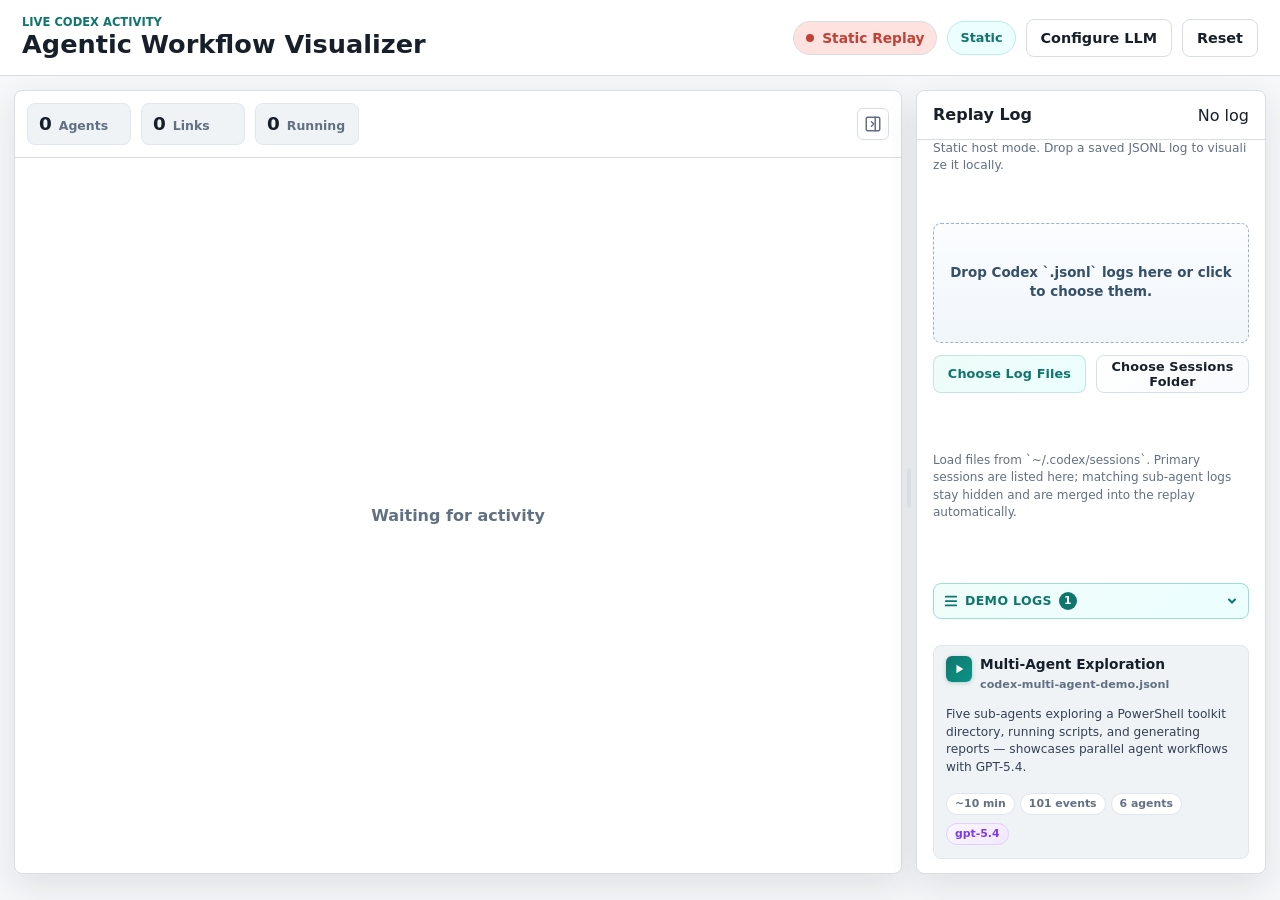
==== index.html @ dc97fb2a "fix: fixed subagents logs asker" ====
<!doctype html>
<html lang="en">
    <head>
        <meta charset="utf-8" />
        <meta name="viewport" content="width=device-width, initial-scale=1" />
        <title>Agentic Workflow Visualizer</title>
        <link
            rel="icon"
            href="data:image/svg+xml,%3Csvg xmlns='http://www.w3.org/2000/svg' viewBox='0 0 32 32'%3E%3Crect width='32' height='32' rx='7' fill='%230f766e'/%3E%3Cpath d='M8 16h16M16 8v16' stroke='white' stroke-width='3' stroke-linecap='round'/%3E%3C/svg%3E"
        />
        <link id="app-stylesheet" rel="stylesheet" href="./style.css" />
    </head>
    <body>
        <div class="app-shell">
            <header class="topbar">
                <div class="brand">
                    <span class="eyebrow">Live Codex activity</span>
                    <h1>Agentic Workflow Visualizer</h1>
                </div>
                <div class="topbar-actions">
                    <div class="connection disconnected" id="connection">
                        <span class="connection-dot"></span>
                        <span id="connection-text">Static Replay</span>
                    </div>
                    <div class="log-status" id="log-status">Live log</div>
                    <button id="llm-config-button" type="button">
                        Configure LLM
                    </button>

                    <a
                        id="download-log"
                        class="button-link"
                        href="/log/current"
                        download
                        style="display: none;"
                        >Download Log</a
                    >
                    <button id="demo-button" type="button" style="display: none;">Run Demo</button>
                    <button id="reset-button" type="button">Reset</button>
                </div>
            </header>

            <main class="workspace">
                <section class="graph-pane" aria-label="Workflow graph">
                    <div class="graph-head">
                        <div class="metric">
                            <span class="metric-value" id="node-count">0</span>
                            <span class="metric-label">Agents</span>
                        </div>
                        <div class="metric">
                            <span class="metric-value" id="edge-count">0</span>
                            <span class="metric-label">Links</span>
                        </div>
                        <div class="metric">
                            <span class="metric-value" id="active-count"
                                >0</span
                            >
                            <span class="metric-label">Running</span>
                        </div>
                        <button id="sidebar-toggle-button" class="sidebar-toggle" type="button" title="Toggle Sidebar">
                            <svg id="sidebar-toggle-icon" viewBox="0 0 24 24" width="18" height="18" fill="none" stroke="currentColor" stroke-width="2" stroke-linecap="round" stroke-linejoin="round">
                                <rect x="3" y="3" width="18" height="18" rx="2" />
                                <line x1="15" y1="3" x2="15" y2="21" />
                                <path id="sidebar-toggle-arrow" d="M10 9l3 3-3 3" />
                            </svg>
                        </button>
                    </div>
                    <div class="graph-stage" id="graph-stage">
                        <div id="linear-flow" class="linear-flow-container"></div>
                        <div class="empty-state" id="empty-state">
                            <span>Waiting for activity</span>
                        </div>
                    </div>
                </section>

                <div
                    class="resize-handle resize-handle-v"
                    id="workspace-resizer"
                    title="Drag to resize panel"
                >
                    <div class="resize-handle-line"></div>
                </div>

                <aside class="inspector" aria-label="Workflow details">


                    <section
                        class="panel replay-panel collapsible-panel"
                        data-panel-key="replay"
                    >
                        <div class="feed-heading panel-heading">
                            <h2>Replay Log</h2>
                            <div class="panel-heading-meta">
                                <span id="log-file-name">No log</span>
                            </div>
                        </div>
                        <div class="panel-body">
                            <p id="log-path" class="log-path">
                                Current log path will appear here.
                            </p>
                            <label
                                id="replay-dropzone"
                                class="replay-dropzone"
                                for="replay-file"
                            >
                                Drop Codex `.jsonl` logs here or click to
                                choose them.
                            </label>
                            <div class="replay-load-actions">
                                <button
                                    id="pick-log-files"
                                    class="replay-picker-button"
                                    type="button"
                                >
                                    Choose Log Files
                                </button>
                                <button
                                    id="pick-log-folder"
                                    class="replay-picker-button secondary"
                                    type="button"
                                >
                                    Choose Sessions Folder
                                </button>
                            </div>
                            <p class="replay-dropnote" id="replay-dropnote"></p>
                            <div class="subagent-prompt-banner hidden" id="subagent-prompt-banner">
                                <div class="subagent-prompt-icon">
                                    <svg viewBox="0 0 20 20" width="16" height="16" fill="none" stroke="currentColor" stroke-width="1.8" stroke-linecap="round" stroke-linejoin="round">
                                        <circle cx="10" cy="10" r="8" />
                                        <line x1="10" y1="6" x2="10" y2="10" />
                                        <circle cx="10" cy="13.5" r="0.5" fill="currentColor" stroke="none" />
                                    </svg>
                                </div>
                                <div class="subagent-prompt-content">
                                    <p class="subagent-prompt-text" id="subagent-prompt-text"></p>
                                    <div class="subagent-prompt-actions">
                                        <button id="subagent-upload-files" class="replay-picker-button" type="button">
                                            Upload Subagent Files
                                        </button>
                                        <button id="subagent-upload-folder" class="replay-picker-button secondary" type="button">
                                            Upload Sessions Folder
                                        </button>
                                    </div>
                                </div>
                                <button class="subagent-prompt-dismiss" id="subagent-prompt-dismiss" type="button" aria-label="Dismiss">&times;</button>
                            </div>
                            <input
                                id="subagent-file-input"
                                type="file"
                                accept=".jsonl,.ndjson,.json,application/json,text/plain"
                                multiple
                                hidden
                            />
                            <input
                                id="replay-file"
                                type="file"
                                accept=".jsonl,.ndjson,.json,application/json,text/plain"
                                multiple
                                hidden
                            />
                            <input
                                id="replay-folder"
                                type="file"
                                accept=".jsonl,.ndjson,.json,application/json,text/plain"
                                multiple
                                webkitdirectory
                                directory
                                hidden
                            />

                            <div
                                class="demo-logs-section session-library-section"
                                id="session-library-section"
                            >
                                <button
                                    class="demo-logs-toggle session-library-toggle"
                                    id="session-library-toggle"
                                    type="button"
                                    aria-expanded="true"
                                >
                                    <svg
                                        class="demo-logs-toggle-icon"
                                        viewBox="0 0 16 16"
                                        width="14"
                                        height="14"
                                        fill="none"
                                        stroke="currentColor"
                                        stroke-width="2"
                                        stroke-linecap="round"
                                        stroke-linejoin="round"
                                    >
                                        <path d="M2 3h12M2 8h12M2 13h12" />
                                    </svg>
                                    <span id="session-library-title">
                                        Files in Logs
                                    </span>
                                    <span
                                        class="demo-logs-count session-library-count"
                                        id="session-library-count"
                                        >0</span
                                    >
                                    <svg
                                        class="demo-logs-chevron session-library-chevron"
                                        id="session-library-chevron"
                                        viewBox="0 0 12 12"
                                        width="12"
                                        height="12"
                                        fill="none"
                                        stroke="currentColor"
                                        stroke-width="2"
                                        stroke-linecap="round"
                                    >
                                        <polyline points="3,4.5 6,7.5 9,4.5" />
                                    </svg>
                                </button>
                                <ol
                                    class="demo-logs-list session-library-list"
                                    id="session-library-list"
                                ></ol>
                                <div
                                    class="demo-logs-empty session-library-empty"
                                    id="session-library-empty"
                                >
                                    Load one or more Codex session logs to list
                                    the primary sessions.
                                </div>
                            </div>

                        </div>
                        <!-- Replay Player Controls -->
                        <div class="replay-player" id="replay-player">
                            <div class="replay-clock-row">
                                <div class="replay-sim-clock">
                                    <svg
                                        class="clock-icon"
                                        viewBox="0 0 16 16"
                                        fill="none"
                                        stroke="currentColor"
                                        stroke-width="1.5"
                                        stroke-linecap="round"
                                    >
                                        <circle cx="8" cy="8" r="6.5" />
                                        <polyline points="8,4 8,8 11,10" />
                                    </svg>
                                    <span class="clock-label">Sim</span>
                                    <span
                                        class="clock-time"
                                        id="replay-clock-time"
                                        >--:--:--</span
                                    >
                                </div>
                                <div class="replay-event-counter">
                                    <span
                                        class="counter-current"
                                        id="replay-evt-current"
                                        >0</span
                                    >
                                    <span class="counter-sep">/</span>
                                    <span
                                        class="counter-total"
                                        id="replay-evt-total"
                                        >0</span
                                    >
                                </div>
                            </div>

                            <div class="replay-progress-row">
                                <div class="replay-progress-track">
                                    <input
                                        type="range"
                                        id="replay-scrubber"
                                        min="0"
                                        max="100"
                                        value="0"
                                        step="1"
                                        aria-label="Replay progress"
                                    />
                                </div>
                            </div>

                            <div class="replay-controls-row">
                                <div class="replay-transport">
                                    <button
                                        id="replay-rewind"
                                        type="button"
                                        title="Rewind to start"
                                        aria-label="Rewind"
                                    >
                                        <svg
                                            viewBox="0 0 18 18"
                                            width="16"
                                            height="16"
                                            fill="currentColor"
                                        >
                                            <rect
                                                x="2"
                                                y="4"
                                                width="2.5"
                                                height="10"
                                                rx="0.8"
                                            />
                                            <polygon
                                                points="14,4 7,9 14,14"
                                            />
                                        </svg>
                                    </button>
                                    <button
                                        id="replay-play"
                                        type="button"
                                        title="Play / Pause"
                                        aria-label="Play or Pause"
                                    >
                                        <svg
                                            viewBox="0 0 18 18"
                                            width="16"
                                            height="16"
                                            fill="currentColor"
                                            id="replay-play-icon"
                                        >
                                            <polygon points="5,3 15,9 5,15" />
                                        </svg>
                                    </button>
                                    <button
                                        id="replay-step"
                                        type="button"
                                        title="Step forward one event"
                                        aria-label="Step forward"
                                    >
                                        <svg
                                            viewBox="0 0 18 18"
                                            width="16"
                                            height="16"
                                            fill="currentColor"
                                        >
                                            <polygon points="4,4 11,9 4,14" />
                                            <rect
                                                x="12.5"
                                                y="4"
                                                width="2.5"
                                                height="10"
                                                rx="0.8"
                                            />
                                        </svg>
                                    </button>
                                </div>
                                <div class="replay-speed-control">
                                    <span class="speed-label">Speed</span>
                                    <select
                                        id="replay-speed"
                                        class="replay-speed-select"
                                        aria-label="Replay speed"
                                    >
                                        <option value="0.25">0.25×</option>
                                        <option value="0.5">0.5×</option>
                                        <option value="1" selected>1×</option>
                                        <option value="2">2×</option>
                                        <option value="4">4×</option>
                                        <option value="8">8×</option>
                                        <option value="10">10×</option>
                                    </select>
                                </div>
                                <span
                                    class="replay-elapsed"
                                    id="replay-elapsed"
                                    >0s / 0s</span
                                >
                            </div>
                        </div>
                    </section>


                </aside>
            </main>
        </div>
        <div class="agent-modal hidden" id="agent-modal" aria-hidden="true">
            <div class="agent-modal-backdrop" id="agent-modal-backdrop"></div>
            <section
                class="agent-modal-dialog"
                id="agent-modal-dialog"
                role="dialog"
                aria-modal="true"
                aria-labelledby="agent-modal-title"
            >
                <div class="agent-modal-header">
                    <div class="agent-modal-title-wrap">
                        <h2 id="agent-modal-title">Agent Details</h2>
                        <p class="agent-modal-subtitle" id="agent-modal-subtitle">
                            Click an agent to inspect its full activity.
                        </p>
                    </div>
                    <button
                        class="agent-modal-close"
                        id="agent-modal-close"
                        type="button"
                        aria-label="Close agent details"
                    >
                        <svg
                            viewBox="0 0 20 20"
                            width="16"
                            height="16"
                            fill="none"
                            stroke="currentColor"
                            stroke-width="2"
                            stroke-linecap="round"
                        >
                            <line x1="5" y1="5" x2="15" y2="15" />
                            <line x1="15" y1="5" x2="5" y2="15" />
                        </svg>
                    </button>
                </div>
                <div class="agent-modal-body">
                    <dl class="agent-modal-stats">
                        <div>
                            <dt>Role</dt>
                            <dd id="agent-modal-role">agent</dd>
                        </div>
                        <div>
                            <dt>Status</dt>
                            <dd id="agent-modal-status">pending</dd>
                        </div>
                        <div>
                            <dt>Elapsed</dt>
                            <dd id="agent-modal-elapsed">0s</dd>
                        </div>
                        <div>
                            <dt>Tools</dt>
                            <dd id="agent-modal-tools">0</dd>
                        </div>
                    </dl>
                    <div class="agent-modal-section">
                        <span class="prompt-label">Current Action</span>
                        <p class="selected-action" id="agent-modal-action">
                            Waiting
                        </p>
                    </div>
                    <div class="summary-card">
                        <div class="summary-card-head">
                            <span class="prompt-label">Task Summary</span>
                            <span
                                class="summary-badge pending"
                                id="agent-modal-summary-badge"
                                >pending</span
                            >
                        </div>
                        <p
                            class="summary-description"
                            id="agent-modal-summary-description"
                        >
                            Configure an LLM to generate a readable task summary
                            for this agent.
                        </p>
                    </div>
                    <div class="prompt-card">
                        <span class="prompt-label">Spawn Prompt</span>
                        <p class="selected-prompt" id="agent-modal-prompt">
                            No spawn prompt captured.
                        </p>
                    </div>
                    <section class="tool-history-section">
                        <div class="tool-history-header">
                            <span class="tool-history-title">Tool Activity</span>
                            <span
                                class="tool-history-count"
                                id="agent-modal-tool-history-count"
                                >0</span
                            >
                        </div>
                        <div
                            id="agent-modal-tool-history-empty"
                            class="tool-history-empty"
                        >
                            No tool activity captured yet.
                        </div>
                        <div
                            id="agent-modal-tool-history"
                            class="tool-history-list"
                        ></div>
                    </section>
                </div>
            </section>
        </div>
        <div class="config-modal hidden" id="config-modal" aria-hidden="true">
            <div class="agent-modal-backdrop" id="config-modal-backdrop"></div>
            <section
                class="config-modal-dialog"
                id="config-modal-dialog"
                role="dialog"
                aria-modal="true"
                aria-labelledby="config-modal-title"
            >
                <div class="agent-modal-header">
                    <div class="agent-modal-title-wrap">
                        <h2 id="config-modal-title">LLM Configuration</h2>
                        <p class="agent-modal-subtitle">
                            Saved only in this browser. The configured endpoint
                            must expose an OpenAI-compatible
                            `/chat/completions` route and allow browser
                            requests.
                        </p>
                    </div>
                    <button
                        class="agent-modal-close"
                        id="config-modal-close"
                        type="button"
                        aria-label="Close LLM configuration"
                    >
                        <svg
                            viewBox="0 0 20 20"
                            width="16"
                            height="16"
                            fill="none"
                            stroke="currentColor"
                            stroke-width="2"
                            stroke-linecap="round"
                        >
                            <line x1="5" y1="5" x2="15" y2="15" />
                            <line x1="15" y1="5" x2="5" y2="15" />
                        </svg>
                    </button>
                </div>
                <form class="config-form" id="llm-config-form">
                    <label class="config-field" for="llm-base-url">
                        <span class="config-label">Base URL</span>
                        <input
                            id="llm-base-url"
                            name="baseUrl"
                            class="config-input"
                            type="url"
                            placeholder="https://api.openai.com/v1"
                            autocomplete="url"
                        />
                    </label>
                    <label class="config-field" for="llm-api-key">
                        <span class="config-label">API Key</span>
                        <input
                            id="llm-api-key"
                            name="apiKey"
                            class="config-input"
                            type="password"
                            placeholder="sk-..."
                            autocomplete="current-password"
                        />
                    </label>
                    <label class="config-field" for="llm-model">
                        <span class="config-label">Model</span>
                        <input
                            id="llm-model"
                            name="model"
                            class="config-input"
                            type="text"
                            placeholder="gpt-4.1-mini"
                            autocomplete="off"
                        />
                    </label>
                    <p class="config-status" id="llm-config-status">
                        No LLM credentials saved yet.
                    </p>
                    <div class="config-actions">
                        <button
                            id="llm-config-clear"
                            type="button"
                            class="secondary-button"
                        >
                            Clear Saved Credentials
                        </button>
                        <button id="llm-config-save" type="submit">
                            Save Configuration
                        </button>
                    </div>
                </form>
            </section>
        </div>
        <div class="config-modal hidden" id="subagent-warning-modal" aria-hidden="true">
            <div class="agent-modal-backdrop" id="subagent-warning-modal-backdrop"></div>
            <section
                class="config-modal-dialog"
                id="subagent-warning-modal-dialog"
                role="dialog"
                aria-modal="true"
                aria-labelledby="subagent-warning-modal-title"
                style="max-width: min(580px, 100%); min-width: min(460px, 100%);"
            >
                <div class="agent-modal-header">
                    <div class="agent-modal-title-wrap">
                        <h2 id="subagent-warning-modal-title">Missing Subagents</h2>
                        <p class="agent-modal-subtitle">
                            Spawned subagent execution details are missing.
                        </p>
                    </div>
                    <button
                        class="agent-modal-close"
                        id="subagent-warning-modal-close"
                        type="button"
                        aria-label="Close modal"
                    >
                        <svg
                            viewBox="0 0 20 20"
                            width="16"
                            height="16"
                            fill="none"
                            stroke="currentColor"
                            stroke-width="2"
                            stroke-linecap="round"
                        >
                            <line x1="5" y1="5" x2="15" y2="15" />
                            <line x1="15" y1="5" x2="5" y2="15" />
                        </svg>
                    </button>
                </div>
                <div class="agent-modal-body" style="padding: 22px; display: grid; gap: 18px;">
                    <p id="subagent-warning-modal-text" style="margin: 0; line-height: 1.5; font-size: 0.9rem; color: var(--ink);"></p>
                    <div style="display: flex; gap: 10px; justify-content: flex-end; margin-top: 10px;">
                        <button id="subagent-warning-modal-upload" class="replay-picker-button" type="button">
                            Upload Subagent Logs
                        </button>
                        <button id="subagent-warning-modal-folder" class="replay-picker-button secondary" type="button">
                            Upload Sessions Folder
                        </button>
                    </div>
                </div>
            </section>
        </div>
        <script type="module" src="./graph.js"></script>
    </body>
</html>
---- style.css ----
:root {
    color-scheme: light;
    --bg: #f6f7f9;
    --surface: #ffffff;
    --surface-strong: #f0f3f6;
    --ink: #17202a;
    --muted: #627084;
    --line: #d8dee6;
    --edge: #8a98aa;
    --running: #2563eb;
    --running-soft: #dbeafe;
    --complete: #16835f;
    --complete-soft: #dff7ec;
    --failed: #c24137;
    --failed-soft: #fde2df;
    --pending: #6b7280;
    --pending-soft: #eef0f3;
    --accent: #0f766e;
    --warning: #a16207;
    --shadow: 0 12px 34px rgb(24 33 43 / 10%);
    font-family:
        Inter,
        ui-sans-serif,
        system-ui,
        -apple-system,
        BlinkMacSystemFont,
        "Segoe UI",
        sans-serif;
}

* {
    box-sizing: border-box;
}

html,
body {
    height: 100%;
    margin: 0;
}

body {
    background: var(--bg);
    color: var(--ink);
    overflow: hidden;
}

.hidden {
    display: none !important;
}

button {
    appearance: none;
    border: 1px solid var(--line);
    border-radius: 8px;
    background: var(--surface);
    color: var(--ink);
    cursor: pointer;
    font: inherit;
    font-size: 0.9rem;
    font-weight: 650;
    height: 38px;
    padding: 0 14px;
}

button:disabled {
    background: #f4f6f8;
    border-color: #d7dde5;
    color: #94a0ae;
    cursor: not-allowed;
}

.button-link {
    align-items: center;
    background: var(--surface);
    border: 1px solid var(--line);
    border-radius: 8px;
    color: var(--ink);
    display: inline-flex;
    font: inherit;
    font-size: 0.9rem;
    font-weight: 650;
    height: 38px;
    padding: 0 14px;
    text-decoration: none;
}

.button-link.is-disabled {
    background: #f4f6f8;
    border-color: #d7dde5;
    color: #94a0ae;
    cursor: not-allowed;
    pointer-events: none;
}

button:hover {
    border-color: #a7b0bc;
    background: #f9fafb;
}

button.is-active {
    background: linear-gradient(135deg, #0f766e, #0d9488);
    border-color: #0f766e;
    color: #ffffff;
}

.button-link:hover {
    background: #f9fafb;
    border-color: #a7b0bc;
}

.app-shell {
    display: grid;
    grid-template-rows: auto 1fr;
    height: 100vh;
    min-height: 0;
}

.topbar {
    align-items: center;
    background: var(--surface);
    border-bottom: 1px solid var(--line);
    display: flex;
    gap: 24px;
    justify-content: space-between;
    min-height: 76px;
    padding: 14px 22px;
}

.brand {
    min-width: 0;
}

.eyebrow {
    color: var(--accent);
    display: block;
    font-size: 0.72rem;
    font-weight: 800;
    letter-spacing: 0;
    line-height: 1.2;
    text-transform: uppercase;
}

h1,
h2,
p {
    margin: 0;
}

h1 {
    font-size: clamp(1.25rem, 2vw, 1.75rem);
    line-height: 1.15;
}

h2 {
    font-size: 1rem;
    line-height: 1.25;
}

.topbar-actions {
    align-items: center;
    display: flex;
    flex-wrap: wrap;
    gap: 10px;
    justify-content: flex-end;
}

.connection {
    align-items: center;
    background: var(--pending-soft);
    border: 1px solid var(--line);
    border-radius: 999px;
    color: var(--muted);
    display: inline-flex;
    font-size: 0.86rem;
    font-weight: 700;
    gap: 8px;
    height: 34px;
    padding: 0 12px;
    white-space: nowrap;
}

.connection-dot {
    background: var(--pending);
    border-radius: 999px;
    display: block;
    height: 8px;
    width: 8px;
}

.connection.connected {
    background: var(--complete-soft);
    color: var(--complete);
}

.connection.connected .connection-dot {
    background: var(--complete);
}

.connection.disconnected {
    background: var(--failed-soft);
    color: var(--failed);
}

.connection.disconnected .connection-dot {
    background: var(--failed);
}

.log-status {
    align-items: center;
    background: #ecfeff;
    border: 1px solid #b9edf0;
    border-radius: 999px;
    color: #0f766e;
    display: inline-flex;
    font-size: 0.8rem;
    font-weight: 800;
    height: 34px;
    padding: 0 12px;
    white-space: nowrap;
}

.workspace {
    display: grid;
    grid-template-columns: 1fr 14px 350px;
    grid-template-rows: 1fr auto;
    min-height: 0;
    padding: 14px;
    gap: 12px 0;
    position: relative;
}

.workspace.sidebar-collapsed {
    grid-template-columns: 1fr 0px 0px !important;
}

.workspace.sidebar-collapsed #workspace-resizer,
.workspace.sidebar-collapsed .inspector {
    display: none !important;
}

.graph-pane {
    grid-column: 1;
    grid-row: 1;
    background: var(--surface);
    border: 1px solid var(--line);
    border-radius: 8px;
    box-shadow: var(--shadow);
    display: grid;
    grid-template-rows: auto 1fr;
    min-width: 0;
    min-height: 0;
    overflow: hidden;
}

.inspector {
    grid-column: 3;
    grid-row: 1;
}

.graph-head {
    align-items: center;
    border-bottom: 1px solid var(--line);
    display: flex;
    gap: 10px;
    padding: 12px;
}

.sidebar-toggle {
    margin-left: auto;
    display: flex;
    align-items: center;
    justify-content: center;
    background: transparent;
    border: 1px solid var(--line);
    color: var(--muted);
    border-radius: 6px;
    width: 32px;
    height: 32px;
    padding: 0;
    cursor: pointer;
    transition: all 0.2s ease;
}

.sidebar-toggle:hover {
    background: var(--surface-strong);
    color: var(--ink);
    border-color: #a7b0bc;
}

.sidebar-toggle.is-active {
    background: var(--surface-strong);
    color: var(--ink);
}

.metric {
    align-items: baseline;
    background: var(--surface-strong);
    border: 1px solid #e1e6ee;
    border-radius: 8px;
    display: inline-flex;
    gap: 7px;
    height: 42px;
    min-width: 104px;
    padding: 9px 11px;
}

.metric-value {
    color: var(--ink);
    font-size: 1.15rem;
    font-weight: 800;
}

.metric-label {
    color: var(--muted);
    font-size: 0.78rem;
    font-weight: 750;
}

.graph-stage {
    min-height: 0;
    overflow-y: auto;
    overflow-x: hidden;
    position: relative;
    cursor: default;
}

.graph-stage.grabbing {
    cursor: default;
}

#graph {
    display: none;
}

.zoom-controls {
    align-items: center;
    background: rgba(255, 255, 255, 0.88);
    backdrop-filter: blur(12px);
    -webkit-backdrop-filter: blur(12px);
    border: 1px solid rgba(216, 222, 230, 0.7);
    border-radius: 10px;
    bottom: 16px;
    box-shadow:
        0 4px 16px rgba(24, 33, 43, 0.1),
        0 1px 3px rgba(24, 33, 43, 0.06);
    display: flex;
    gap: 2px;
    padding: 4px;
    position: absolute;
    right: 16px;
    z-index: 10;
}

.zoom-controls button {
    align-items: center;
    background: transparent;
    border: none;
    border-radius: 7px;
    color: var(--ink);
    cursor: pointer;
    display: inline-flex;
    height: 32px;
    justify-content: center;
    padding: 0;
    transition:
        background 0.15s ease,
        color 0.15s ease;
    width: 32px;
}

.zoom-controls button:hover {
    background: var(--surface-strong);
    border: none;
    color: var(--accent);
}

.zoom-controls button:active {
    background: var(--line);
    transform: scale(0.93);
}

.zoom-level {
    color: var(--muted);
    font-size: 0.76rem;
    font-variant-numeric: tabular-nums;
    font-weight: 750;
    min-width: 42px;
    text-align: center;
    user-select: none;
}

.zoom-divider {
    background: var(--line);
    height: 18px;
    margin: 0 2px;
    width: 1px;
}

.empty-state {
    align-items: center;
    color: var(--muted);
    display: flex;
    font-size: 1rem;
    font-weight: 700;
    inset: 0;
    justify-content: center;
    pointer-events: none;
    position: absolute;
}

.empty-state.hidden {
    display: none;
}

.agent-modal {
    align-items: center;
    display: flex;
    inset: 0;
    justify-content: center;
    padding: 24px;
    position: fixed;
    z-index: 150;
}

.agent-modal.hidden {
    display: none;
}

.agent-modal-backdrop {
    background: rgba(15, 23, 42, 0.56);
    inset: 0;
    position: absolute;
}

.agent-modal-dialog {
    background: var(--surface);
    border: 1px solid rgba(15, 118, 110, 0.16);
    border-radius: 16px;
    box-shadow:
        0 30px 60px rgba(15, 23, 42, 0.24),
        0 8px 20px rgba(15, 118, 110, 0.08);
    display: grid;
    grid-template-rows: auto minmax(0, 1fr);
    max-height: min(88vh, 900px);
    max-width: min(860px, 100%);
    min-width: min(680px, 100%);
    overflow: hidden;
    position: relative;
    width: 100%;
}

.agent-modal-header {
    align-items: flex-start;
    border-bottom: 1px solid var(--line);
    display: flex;
    gap: 16px;
    justify-content: space-between;
    padding: 18px 22px;
}

.agent-modal-title-wrap {
    display: grid;
    gap: 4px;
    min-width: 0;
}

.agent-modal-subtitle {
    color: var(--muted);
    font-size: 0.82rem;
    line-height: 1.45;
    margin: 0;
    word-break: break-word;
}

.agent-modal-close {
    align-items: center;
    background: var(--surface-strong);
    border: 1px solid #dbe2ea;
    border-radius: 10px;
    color: var(--muted);
    display: inline-flex;
    flex-shrink: 0;
    height: 36px;
    justify-content: center;
    padding: 0;
    width: 36px;
}

.agent-modal-body {
    display: grid;
    gap: 14px;
    min-height: 0;
    overflow-y: auto;
    padding: 20px 22px 22px;
}

.agent-modal-stats {
    display: grid;
    gap: 10px;
    grid-template-columns: repeat(4, minmax(0, 1fr));
    margin: 0;
}

.agent-modal-section {
    display: grid;
    gap: 8px;
}

.config-modal {
    align-items: center;
    display: flex;
    inset: 0;
    justify-content: center;
    padding: 24px;
    position: fixed;
    z-index: 40;
}

.config-modal.hidden {
    display: none;
}

.config-modal-dialog {
    background: var(--surface);
    border: 1px solid rgba(15, 118, 110, 0.16);
    border-radius: 16px;
    box-shadow:
        0 30px 60px rgba(15, 23, 42, 0.24),
        0 8px 20px rgba(15, 118, 110, 0.08);
    max-width: min(640px, 100%);
    min-width: min(520px, 100%);
    overflow: hidden;
    position: relative;
    width: 100%;
}

.config-form {
    display: grid;
    gap: 16px;
    padding: 18px 22px 22px;
}

.config-field {
    display: grid;
    gap: 7px;
}

.config-label {
    color: var(--muted);
    font-size: 0.74rem;
    font-weight: 800;
    text-transform: uppercase;
}

.config-input {
    background: var(--surface-strong);
    border: 1px solid #d0d8e2;
    border-radius: 10px;
    color: var(--ink);
    font: inherit;
    min-width: 0;
    padding: 11px 12px;
}

.config-input:focus {
    border-color: rgba(15, 118, 110, 0.5);
    box-shadow: 0 0 0 3px rgba(15, 118, 110, 0.12);
    outline: none;
}

.config-status {
    background: var(--surface-strong);
    border: 1px solid #dbe2ea;
    border-radius: 10px;
    color: var(--muted);
    font-size: 0.82rem;
    line-height: 1.45;
    padding: 10px 12px;
}

.config-status.is-error {
    background: #fff5f4;
    border-color: rgba(194, 65, 55, 0.2);
    color: var(--failed);
}

.config-actions {
    display: flex;
    flex-wrap: wrap;
    gap: 10px;
    justify-content: space-between;
}

.secondary-button {
    background: var(--surface-strong);
}

.inspector {
    display: flex;
    flex-direction: column;
    min-height: 0;
}

.inspector > .panel {
    flex: 1;
}

.panel {
    background: var(--surface);
    border: 1px solid var(--line);
    border-radius: 8px;
    box-shadow: var(--shadow);
    min-width: 0;
}

.node-panel {
    display: grid;
    grid-template-rows: auto minmax(0, 1fr);
    min-height: 0;
    overflow: hidden;
}

.panel-body {
    min-height: 0;
}

.panel-heading {
    align-items: center;
}

.panel-heading-meta {
    align-items: center;
    display: flex;
    gap: 10px;
    min-width: 0;
}

.panel-toggle {
    align-items: center;
    background: var(--surface-strong);
    border: 1px solid #dbe2ea;
    border-radius: 8px;
    color: var(--muted);
    display: inline-flex;
    flex-shrink: 0;
    height: 30px;
    justify-content: center;
    padding: 0;
    transition:
        background 0.18s ease,
        border-color 0.18s ease,
        color 0.18s ease,
        transform 0.18s ease;
    width: 30px;
}

.panel-toggle:hover {
    background: #f7fafc;
    border-color: #bcc7d3;
    color: var(--accent);
}

.panel-toggle svg {
    transition: transform 0.2s ease;
}

.collapsible-panel.is-collapsed .panel-toggle svg {
    transform: rotate(-90deg);
}

.collapsible-panel.is-collapsed .panel-body {
    display: none;
}

dl {
    display: grid;
    gap: 8px;
    grid-template-columns: 1fr 1fr;
    margin: 0;
}

dl div {
    background: var(--surface-strong);
    border-radius: 8px;
    min-width: 0;
    padding: 9px;
}

dt {
    color: var(--muted);
    font-size: 0.72rem;
    font-weight: 800;
    line-height: 1.2;
    margin-bottom: 4px;
    text-transform: uppercase;
}

dd {
    font-size: 0.92rem;
    font-weight: 750;
    margin: 0;
    min-width: 0;
    overflow: hidden;
    text-overflow: ellipsis;
    white-space: nowrap;
}

.selected-action {
    border-left: 3px solid var(--accent);
    color: #273241;
    font-size: 0.92rem;
    line-height: 1.45;
    padding-left: 10px;
}

.summary-card {
    background: linear-gradient(180deg, #ffffff 0%, #f8fbfd 100%);
    border: 1px solid #dfe7ef;
    border-radius: 10px;
    display: grid;
    gap: 8px;
    padding: 10px;
}

.summary-card-head {
    align-items: center;
    display: flex;
    gap: 8px;
    justify-content: space-between;
}

.summary-badge {
    border-radius: 999px;
    font-size: 0.7rem;
    font-weight: 800;
    line-height: 1;
    padding: 5px 8px;
    text-transform: uppercase;
}

.summary-badge.pending {
    background: var(--pending-soft);
    color: var(--pending);
}

.summary-badge.ready {
    background: var(--complete-soft);
    color: var(--complete);
}

.summary-badge.error {
    background: var(--failed-soft);
    color: var(--failed);
}

.summary-description {
    color: #273241;
    font-size: 0.84rem;
    line-height: 1.5;
    margin: 0;
    white-space: pre-wrap;
    word-break: break-word;
}

.prompt-card {
    background: var(--surface-strong);
    border: 1px solid #e1e6ee;
    border-radius: 8px;
    display: grid;
    gap: 6px;
    padding: 10px;
}

.prompt-label {
    color: var(--muted);
    font-size: 0.72rem;
    font-weight: 800;
    text-transform: uppercase;
}

.selected-prompt {
    color: #273241;
    font-size: 0.84rem;
    line-height: 1.45;
    max-height: 132px;
    overflow: auto;
    white-space: pre-wrap;
    word-break: break-word;
}

.tool-history-section {
    display: grid;
    gap: 10px;
    min-height: 0;
}

.tool-history-header {
    align-items: center;
    display: flex;
    gap: 8px;
    justify-content: space-between;
}

.tool-history-title {
    color: var(--muted);
    font-size: 0.72rem;
    font-weight: 800;
    text-transform: uppercase;
}

.tool-history-count {
    background: linear-gradient(135deg, #f0fdfa, #ecfeff);
    border: 1px solid rgba(15, 118, 110, 0.18);
    border-radius: 999px;
    color: var(--accent);
    font-size: 0.72rem;
    font-weight: 800;
    min-width: 28px;
    padding: 3px 8px;
    text-align: center;
}

.tool-history-empty {
    background: var(--surface-strong);
    border: 1px dashed #d0d8e2;
    border-radius: 10px;
    color: var(--muted);
    font-size: 0.8rem;
    line-height: 1.45;
    padding: 12px;
    text-align: center;
}

.tool-history-empty.hover {
    background: #f8fafc;
}

.tool-history-list {
    display: grid;
    gap: 10px;
}

.tool-history-list.compact {
    gap: 8px;
}

.tool-history-card {
    background: linear-gradient(180deg, #ffffff 0%, #f8fbfd 100%);
    border: 1px solid #dfe7ef;
    border-radius: 10px;
    box-shadow: 0 8px 20px rgba(15, 23, 42, 0.04);
    display: grid;
    gap: 10px;
    padding: 12px;
}

.tool-history-card.running {
    border-color: rgba(37, 99, 235, 0.28);
}

.tool-history-card.complete {
    border-color: rgba(15, 118, 110, 0.2);
}

.tool-history-card-header {
    align-items: flex-start;
    display: flex;
    gap: 10px;
    justify-content: space-between;
}

.tool-history-card-title-wrap {
    display: grid;
    gap: 3px;
    min-width: 0;
}

.tool-history-card-title {
    color: var(--ink);
    font-size: 0.84rem;
    line-height: 1.2;
}

.tool-history-card-summary {
    color: var(--muted);
    font-size: 0.75rem;
    line-height: 1.45;
    word-break: break-word;
}

.tool-history-card-desc {
    color: var(--muted);
    font-size: 0.84rem;
    line-height: 1.45;
    word-break: break-word;
}

.tool-history-caret {
    font-size: 0.75rem;
    color: var(--muted);
    width: 12px;
    text-align: center;
    transition: transform 0.2s ease;
}

.tool-history-status {
    align-self: flex-start;
    border-radius: 999px;
    font-size: 0.65rem;
    font-weight: 850;
    letter-spacing: 0.03em;
    padding: 4px 8px;
    text-transform: uppercase;
    white-space: nowrap;
}

.tool-history-status.running {
    background: #dbeafe;
    color: var(--running);
}

.tool-history-status.complete {
    background: #dff7ec;
    color: var(--complete);
}

.tool-history-card-body {
    display: grid;
    gap: 8px;
}

.tool-history-meta {
    color: var(--muted);
    font-size: 0.7rem;
    font-weight: 700;
    word-break: break-word;
}

.tool-history-label {
    color: var(--muted);
    font-size: 0.68rem;
    font-weight: 800;
    letter-spacing: 0.03em;
    text-transform: uppercase;
}

.tool-history-pre {
    background: #0f172a;
    border-radius: 8px;
    color: #d8f4ef;
    font-family:
        "IBM Plex Mono",
        "Cascadia Code",
        Consolas,
        monospace;
    font-size: 0.72rem;
    line-height: 1.5;
    margin: 0;
    max-height: 180px;
    overflow: auto;
    padding: 10px;
    white-space: pre-wrap;
    word-break: break-word;
}

.replay-panel {
    display: grid;
    grid-template-rows: auto minmax(0, 1fr) auto;
    min-height: 0;
    overflow: hidden;
}

.node-panel .panel-body {
    display: grid;
    gap: 14px;
    overflow-y: auto;
    overflow-x: hidden;
    padding: 16px;
}

.replay-panel .panel-body {
    display: grid;
    gap: 12px;
    min-height: 0;
    overflow-y: auto;
    overflow-x: hidden;
    padding: 0 0 14px;
}

.log-path {
    color: var(--muted);
    font-size: 0.76rem;
    line-height: 1.4;
    padding: 0 16px;
    word-break: break-all;
}

.replay-dropzone {
    align-items: center;
    background: linear-gradient(180deg, #fbfdff 0%, #f1f6fb 100%);
    border: 1.5px dashed #9cb4ca;
    border-radius: 8px;
    color: #36506a;
    cursor: pointer;
    display: flex;
    font-size: 0.84rem;
    font-weight: 700;
    justify-content: center;
    line-height: 1.4;
    margin: 0 16px;
    min-height: 82px;
    padding: 14px;
    text-align: center;
    transition:
        border-color 0.15s ease,
        background 0.15s ease,
        color 0.15s ease;
}

.replay-dropzone:hover,
.replay-dropzone.dragover {
    background: linear-gradient(180deg, #effcf8 0%, #e0f6ee 100%);
    border-color: var(--accent);
    color: var(--accent);
}

.replay-load-actions {
    display: grid;
    grid-template-columns: repeat(2, minmax(0, 1fr));
    gap: 10px;
    padding: 0 16px 10px;
}

.replay-picker-button {
    appearance: none;
    background: linear-gradient(135deg, #effcf8 0%, #ecfeff 100%);
    border: 1px solid rgba(15, 118, 110, 0.18);
    border-radius: 8px;
    color: var(--accent);
    cursor: pointer;
    font: inherit;
    font-size: 0.8rem;
    font-weight: 800;
    letter-spacing: 0.01em;
    min-height: 38px;
    padding: 0 12px;
    transition:
        border-color 0.18s ease,
        background 0.18s ease,
        box-shadow 0.18s ease,
        transform 0.18s ease;
}

.replay-picker-button:hover {
    border-color: var(--accent);
    box-shadow: 0 10px 20px rgba(15, 118, 110, 0.08);
    transform: translateY(-1px);
}

.replay-picker-button.secondary {
    background: linear-gradient(135deg, #ffffff 0%, #f8fafc 100%);
    border-color: #d7e0ea;
    color: var(--ink);
}

.replay-dropnote {
    color: var(--muted);
    font-size: 0.75rem;
    line-height: 1.45;
    margin: 0;
    padding: 0 16px 12px;
}

.replay-dropnote.is-warning {
    color: #9a3412;
}

.subagent-prompt-banner {
    background: #fef3c7; /* Light warm amber */
    border: 1px solid #f59e0b;
    border-radius: 8px;
    padding: 12px;
    margin: 8px 16px 16px;
    display: flex;
    gap: 10px;
    position: relative;
    box-shadow: 0 4px 12px rgba(245, 158, 11, 0.08);
    animation: fadeInSlide 0.25s ease-out;
}

.subagent-prompt-banner.hidden {
    display: none !important;
}

.subagent-prompt-icon {
    color: #d97706;
    flex-shrink: 0;
    margin-top: 1px;
}

.subagent-prompt-content {
    display: flex;
    flex-direction: column;
    gap: 8px;
    flex-grow: 1;
}

.subagent-prompt-text {
    color: #92400e;
    font-size: 0.8rem;
    font-weight: 600;
    line-height: 1.4;
    margin: 0;
}

.subagent-prompt-actions {
    display: flex;
    gap: 8px;
    flex-wrap: wrap;
}

.subagent-prompt-actions button {
    font-size: 0.72rem;
    padding: 6px 12px;
    height: auto;
}

.subagent-prompt-dismiss {
    background: none;
    border: none;
    color: #b45309;
    font-size: 1.2rem;
    line-height: 1;
    cursor: pointer;
    position: absolute;
    top: 8px;
    right: 8px;
    padding: 2px 6px;
    border-radius: 4px;
    transition: background 0.15s ease;
}

.subagent-prompt-dismiss:hover {
    background: rgba(180, 83, 9, 0.08);
}

@keyframes fadeInSlide {
    from {
        opacity: 0;
        transform: translateY(4px);
    }
    to {
        opacity: 1;
        transform: translateY(0);
    }
}


/* ═══════════════════════════════════════════════════════════ */
/* Demo Logs Library                                           */
/* ═══════════════════════════════════════════════════════════ */

.demo-logs-section {
    display: grid;
    gap: 0;
    margin: 0 16px;
}

.demo-logs-toggle {
    align-items: center;
    appearance: none;
    background: linear-gradient(135deg, #f0fdfa 0%, #ecfeff 100%);
    border: 1px solid #99e0d3;
    border-radius: 8px;
    color: var(--accent);
    cursor: pointer;
    display: flex;
    font: inherit;
    font-size: 0.78rem;
    font-weight: 800;
    gap: 7px;
    height: 36px;
    padding: 0 10px;
    text-transform: uppercase;
    letter-spacing: 0.03em;
    transition: all 0.2s ease;
    width: 100%;
}

.demo-logs-toggle:hover {
    background: linear-gradient(135deg, #e6faf5 0%, #d5f5f0 100%);
    border-color: var(--accent);
}

.demo-logs-toggle-icon {
    flex-shrink: 0;
}

.demo-logs-count {
    background: var(--accent);
    border-radius: 999px;
    color: #fff;
    font-size: 0.68rem;
    font-weight: 800;
    height: 18px;
    line-height: 18px;
    min-width: 18px;
    padding: 0 5px;
    text-align: center;
}

.demo-logs-chevron {
    margin-left: auto;
    flex-shrink: 0;
    transition: transform 0.25s ease;
}

.demo-logs-section.collapsed .demo-logs-chevron {
    transform: rotate(-90deg);
}

.demo-logs-list {
    display: grid;
    gap: 8px;
    list-style: none;
    margin: 0;
    max-height: 300px;
    overflow-y: auto;
    padding: 8px 0 0;
}

.demo-logs-section.collapsed .demo-logs-list,
.demo-logs-section.collapsed .demo-logs-empty {
    display: none;
}

.demo-logs-empty {
    color: var(--muted);
    font-size: 0.8rem;
    font-weight: 650;
    padding: 14px 0 4px;
    text-align: center;
}

.demo-log-card {
    background: var(--surface-strong);
    border: 1px solid #e1e6ee;
    border-radius: 8px;
    cursor: pointer;
    display: grid;
    gap: 8px;
    padding: 10px 12px;
    transition: all 0.2s ease;
    position: relative;
}

.demo-log-card:hover {
    border-color: var(--accent);
    background: linear-gradient(135deg, #f7fffe 0%, #f0faf7 100%);
    box-shadow: 0 2px 12px rgba(15, 118, 110, 0.1);
}

.demo-log-card:active {
    transform: scale(0.98);
}

.demo-log-card.is-loading {
    opacity: 0.6;
    pointer-events: none;
}

.demo-log-card.is-loading::after {
    content: "";
    position: absolute;
    top: 50%;
    right: 12px;
    width: 16px;
    height: 16px;
    margin-top: -8px;
    border: 2px solid var(--accent);
    border-top-color: transparent;
    border-radius: 999px;
    animation: demo-log-spin 0.6s linear infinite;
}

@keyframes demo-log-spin {
    to {
        transform: rotate(360deg);
    }
}

.demo-log-header {
    align-items: center;
    display: flex;
    gap: 8px;
}

.demo-log-play-icon {
    align-items: center;
    background: linear-gradient(135deg, #0f766e, #0d9488);
    border-radius: 6px;
    color: #fff;
    display: inline-flex;
    flex-shrink: 0;
    height: 26px;
    justify-content: center;
    width: 26px;
    box-shadow: 0 1px 4px rgba(15, 118, 110, 0.3);
    transition: all 0.2s ease;
}

.demo-log-card:hover .demo-log-play-icon {
    background: linear-gradient(135deg, #0d9488, #14b8a6);
    box-shadow: 0 2px 8px rgba(15, 118, 110, 0.4);
    transform: scale(1.08);
}

.session-log-card.is-selected {
    background: linear-gradient(135deg, #f6fffd 0%, #eefcf8 100%);
    border-color: rgba(15, 118, 110, 0.4);
    box-shadow:
        0 2px 12px rgba(15, 118, 110, 0.12),
        inset 0 0 0 1px rgba(15, 118, 110, 0.08);
}

.session-log-header {
    align-items: flex-start;
}

.session-log-title-wrap {
    display: grid;
    gap: 4px;
    min-width: 0;
}

.session-log-path {
    color: var(--muted);
    font-size: 0.7rem;
    font-weight: 700;
    line-height: 1.35;
    word-break: break-word;
}

.session-log-description {
    color: #334155;
    font-size: 0.76rem;
    line-height: 1.45;
    margin: 0;
}

.session-log-meta {
    margin-top: 2px;
}

.demo-log-title {
    color: var(--ink);
    font-size: 0.86rem;
    font-weight: 750;
    line-height: 1.2;
    overflow: hidden;
    text-overflow: ellipsis;
    white-space: nowrap;
}

.demo-log-description {
    color: var(--muted);
    font-size: 0.76rem;
    line-height: 1.4;
    display: -webkit-box;
    -webkit-line-clamp: 2;
    -webkit-box-orient: vertical;
    overflow: hidden;
}

.demo-log-meta {
    display: flex;
    flex-wrap: wrap;
    gap: 5px;
}

.demo-log-pill {
    background: #fff;
    border: 1px solid #e1e6ee;
    border-radius: 999px;
    color: var(--muted);
    font-size: 0.68rem;
    font-weight: 750;
    height: 22px;
    line-height: 20px;
    padding: 0 8px;
    white-space: nowrap;
}

.demo-log-pill.model-pill {
    background: linear-gradient(135deg, #faf5ff, #f3e8ff);
    border-color: #e4d0f7;
    color: #7c3aed;
}

.demo-logs-list::-webkit-scrollbar {
    width: 6px;
    height: 6px;
}

.demo-logs-list::-webkit-scrollbar-track {
    background: transparent;
}

.demo-logs-list::-webkit-scrollbar-thumb {
    background-color: rgba(0, 0, 0, 0.15);
    border-radius: 999px;
}

.demo-logs-list::-webkit-scrollbar-thumb:hover {
    background-color: rgba(0, 0, 0, 0.3);
}

@media (max-width: 600px) {
    .replay-load-actions {
        grid-template-columns: 1fr;
    }

    .agent-modal,
    .config-modal {
        padding: 12px;
    }

    .agent-modal-dialog,
    .config-modal-dialog {
        max-height: calc(100vh - 24px);
        min-width: 0;
    }

    .agent-modal-header,
    .agent-modal-body,
    .config-form {
        padding-left: 14px;
        padding-right: 14px;
    }

    .agent-modal-stats {
        grid-template-columns: repeat(2, minmax(0, 1fr));
    }

    .config-actions {
        flex-direction: column-reverse;
    }
}

.feed-panel {
    display: grid;
    grid-template-rows: auto minmax(0, 1fr);
    min-height: 0;
    overflow: hidden;
}

.feed-panel .panel-body {
    min-height: 0;
}

.feed-heading {
    align-items: center;
    border-bottom: 1px solid var(--line);
    display: flex;
    justify-content: space-between;
    padding: 14px 16px;
}

#sequence {
    color: var(--muted);
    font-size: 0.82rem;
    font-weight: 800;
}

.event-feed {
    display: grid;
    gap: 8px;
    list-style: none;
    margin: 0;
    height: 100%;
    min-height: 0;
    overflow: auto;
    padding: 12px;
}

.event-row {
    background: var(--surface-strong);
    border: 1px solid #e1e6ee;
    border-radius: 8px;
    cursor: pointer;
    display: grid;
    gap: 5px;
    padding: 10px;
}

.event-row:hover {
    border-color: #b8c1cd;
}

.event-row strong {
    display: block;
    font-size: 0.86rem;
    line-height: 1.2;
}

.event-row span {
    color: var(--muted);
    display: block;
    font-size: 0.78rem;
    line-height: 1.35;
}

.edge-path {
    fill: none;
    stroke: var(--edge);
    stroke-linecap: round;
    stroke-width: 2.5;
}

.edge-label {
    fill: #64748b;
    font-size: 11px;
    font-weight: 800;
}

.node {
    cursor: pointer;
}

.node-card {
    fill: #ffffff;
    stroke: #c8d0da;
    stroke-width: 1.5;
}

.node.running .node-card {
    fill: var(--running-soft);
    stroke: var(--running);
}

.node.complete .node-card {
    fill: var(--complete-soft);
    stroke: var(--complete);
}

.node.failed .node-card {
    fill: var(--failed-soft);
    stroke: var(--failed);
}

.node.pending .node-card {
    fill: var(--pending-soft);
    stroke: var(--pending);
}

.node.selected .node-card {
    stroke-width: 3;
}

.node-title {
    fill: var(--ink);
    font-size: 15px;
    font-weight: 850;
}

.node-meta {
    fill: var(--muted);
    font-size: 11px;
    font-weight: 700;
}

.node-summary {
    fill: #1f2937;
    font-size: 12px;
    font-weight: 650;
}

.node-action {
    fill: #273241;
    font-size: 11px;
    font-weight: 700;
}

.status-pill {
    fill: #ffffff;
    opacity: 0.92;
    stroke-width: 1;
}

.node.running .status-pill {
    stroke: var(--running);
}

.node.complete .status-pill {
    stroke: var(--complete);
}

.node.failed .status-pill {
    stroke: var(--failed);
}

.node.pending .status-pill {
    stroke: var(--pending);
}

.status-text {
    font-size: 10px;
    font-weight: 850;
    text-transform: uppercase;
}

.node.running .status-text {
    fill: var(--running);
}

.node.complete .status-text {
    fill: var(--complete);
}

.node.failed .status-text {
    fill: var(--failed);
}

.node.pending .status-text {
    fill: var(--pending);
}

.running-dot {
    fill: var(--running);
    opacity: 0;
}

.node.running .running-dot {
    animation: pulse 1.25s ease-in-out infinite;
}

@keyframes pulse {
    0%,
    100% {
        opacity: 0.3;
        r: 4;
    }
    50% {
        opacity: 1;
        r: 6;
    }
}

@media (max-width: 860px) {
    body {
        overflow: hidden;
    }

    .topbar {
        align-items: flex-start;
        flex-direction: column;
    }

    .topbar-actions {
        justify-content: flex-start;
    }

    .workspace {
        grid-template-columns: 1fr !important;
        grid-template-rows: minmax(0, 1fr);
    }

    .inspector {
        display: none;
    }

    .resize-handle-v {
        display: none;
    }
}

/* Resize Handles Styling */
.resize-handle {
    display: flex;
    align-items: center;
    justify-content: center;
    user-select: none;
    z-index: 10;
    transition: background-color 0.2s ease;
}

.resize-handle:hover {
    background-color: rgba(15, 118, 110, 0.04);
}

.resize-handle.active {
    background-color: rgba(15, 118, 110, 0.08);
}

.resize-handle-line {
    background-color: var(--line);
    border-radius: 999px;
    transition:
        background-color 0.2s ease,
        transform 0.2s ease,
        width 0.2s ease,
        height 0.2s ease;
}

.resize-handle:hover .resize-handle-line,
.resize-handle.active .resize-handle-line {
    background-color: var(--accent);
}

/* Vertical Splitter (Resizes columns horizontally) */
.resize-handle-v {
    cursor: col-resize;
    width: 14px;
    height: 100%;
}

.resize-handle-v .resize-handle-line {
    width: 4px;
    height: 40px;
}

.resize-handle-v:hover .resize-handle-line,
.resize-handle-v.active .resize-handle-line {
    width: 6px;
    height: 60px;
    transform: scaleX(1.2);
}

/* Horizontal Splitter (Resizes panels vertically) */
.resize-handle-h {
    cursor: row-resize;
    height: 14px;
    width: 100%;
}

.resize-handle-h .resize-handle-line {
    width: 40px;
    height: 4px;
}

.resize-handle-h:hover .resize-handle-line,
.resize-handle.active .resize-handle-line {
    width: 60px;
    height: 6px;
    transform: scaleY(1.2);
}

/* Body cursors during drag */
body.resizing-col,
body.resizing-col * {
    cursor: col-resize !important;
    user-select: none !important;
}

body.resizing-row,
body.resizing-row * {
    cursor: row-resize !important;
    user-select: none !important;
}

/* Custom scrollbar styling for panels and event feed */
.node-panel::-webkit-scrollbar,
.replay-panel::-webkit-scrollbar,
.event-feed::-webkit-scrollbar {
    width: 6px;
    height: 6px;
}

.node-panel::-webkit-scrollbar-track,
.replay-panel::-webkit-scrollbar-track,
.event-feed::-webkit-scrollbar-track {
    background: transparent;
}

.node-panel::-webkit-scrollbar-thumb,
.replay-panel::-webkit-scrollbar-thumb,
.event-feed::-webkit-scrollbar-thumb {
    background-color: rgba(0, 0, 0, 0.15);
    border-radius: 999px;
}

.node-panel::-webkit-scrollbar-thumb:hover,
.replay-panel::-webkit-scrollbar-thumb:hover,
.event-feed::-webkit-scrollbar-thumb:hover {
    background-color: rgba(0, 0, 0, 0.3);
}

/* ═══════════════════════════════════════════════════════════ */
/* Replay Player Controls                                      */
/* ═══════════════════════════════════════════════════════════ */

.replay-player {
    display: none;
    flex-direction: column;
    gap: 10px;
    padding: 0 16px 4px;
}

#workspace-resizer {
    grid-column: 2;
    grid-row: 1 / span 2;
}

.workspace.sidebar-collapsed #replay-player {
    position: absolute;
    bottom: 24px;
    left: 50%;
    transform: translateX(-50%);
    width: 600px;
    max-width: calc(100% - 48px);
    z-index: 100;
    box-shadow: 0 10px 30px rgb(24 33 43 / 15%), 0 1px 8px rgb(24 33 43 / 10%);
    background: rgba(255, 255, 255, 0.95);
    border: 1px solid var(--line);
    border-radius: 12px;
    backdrop-filter: blur(8px);
    padding: 14px 16px;
    animation: playerFloatIn 0.3s cubic-bezier(0.16, 1, 0.3, 1);
}

.workspace.sidebar-collapsed .linear-flow-container {
    padding-bottom: 160px;
}

@keyframes playerFloatIn {
    from {
        transform: translate(-50%, 20px);
        opacity: 0;
    }
    to {
        transform: translate(-50%, 0);
        opacity: 1;
    }
}

.replay-player.active {
    display: flex;
}

.replay-clock-row {
    display: flex;
    align-items: center;
    justify-content: space-between;
    gap: 8px;
}

.replay-sim-clock {
    display: flex;
    align-items: center;
    gap: 6px;
    background: linear-gradient(135deg, #0f766e12, #2563eb0a);
    border: 1px solid #0f766e30;
    border-radius: 8px;
    padding: 5px 10px;
    font-variant-numeric: tabular-nums;
    min-width: 0;
    flex: 1;
}

.replay-sim-clock .clock-icon {
    flex-shrink: 0;
    width: 14px;
    height: 14px;
    color: var(--accent);
}

.replay-sim-clock .clock-label {
    color: var(--muted);
    font-size: 0.68rem;
    font-weight: 800;
    text-transform: uppercase;
    letter-spacing: 0.03em;
    white-space: nowrap;
}

.replay-sim-clock .clock-time {
    color: var(--ink);
    font-size: 0.82rem;
    font-weight: 750;
    white-space: nowrap;
    overflow: hidden;
    text-overflow: ellipsis;
}

.replay-event-counter {
    display: flex;
    align-items: center;
    gap: 4px;
    background: var(--surface-strong);
    border: 1px solid #e1e6ee;
    border-radius: 8px;
    padding: 5px 9px;
    font-variant-numeric: tabular-nums;
    white-space: nowrap;
}

.replay-event-counter .counter-current {
    color: var(--accent);
    font-size: 0.85rem;
    font-weight: 800;
}

.replay-event-counter .counter-sep {
    color: var(--muted);
    font-size: 0.78rem;
    font-weight: 700;
}

.replay-event-counter .counter-total {
    color: var(--muted);
    font-size: 0.82rem;
    font-weight: 750;
}

.replay-progress-row {
    display: flex;
    align-items: center;
    gap: 8px;
}

.replay-progress-track {
    flex: 1;
    position: relative;
    height: 28px;
    display: flex;
    align-items: center;
    cursor: pointer;
}

.replay-progress-track input[type="range"] {
    -webkit-appearance: none;
    appearance: none;
    width: 100%;
    height: 6px;
    border-radius: 999px;
    background: linear-gradient(
        to right,
        var(--accent) var(--progress, 0%),
        var(--line) var(--progress, 0%)
    );
    outline: none;
    cursor: pointer;
    margin: 0;
    transition: height 0.15s ease;
}

.replay-progress-track input[type="range"]:hover {
    height: 8px;
}

.replay-progress-track input[type="range"]::-webkit-slider-thumb {
    -webkit-appearance: none;
    appearance: none;
    width: 16px;
    height: 16px;
    border-radius: 999px;
    background: var(--accent);
    border: 2.5px solid #fff;
    box-shadow:
        0 1px 6px rgba(15, 118, 110, 0.35),
        0 0 0 1px rgba(15, 118, 110, 0.15);
    cursor: grab;
    transition:
        transform 0.12s ease,
        box-shadow 0.12s ease;
}

.replay-progress-track input[type="range"]::-webkit-slider-thumb:hover {
    transform: scale(1.2);
    box-shadow:
        0 2px 10px rgba(15, 118, 110, 0.45),
        0 0 0 2px rgba(15, 118, 110, 0.12);
}

.replay-progress-track input[type="range"]::-webkit-slider-thumb:active {
    cursor: grabbing;
    transform: scale(1.1);
}

.replay-progress-track input[type="range"]::-moz-range-thumb {
    width: 16px;
    height: 16px;
    border-radius: 999px;
    background: var(--accent);
    border: 2.5px solid #fff;
    box-shadow:
        0 1px 6px rgba(15, 118, 110, 0.35),
        0 0 0 1px rgba(15, 118, 110, 0.15);
    cursor: grab;
}

.replay-progress-track input[type="range"]::-moz-range-track {
    height: 6px;
    border-radius: 999px;
    background: transparent;
}

.replay-controls-row {
    display: flex;
    align-items: center;
    justify-content: space-between;
    gap: 6px;
}

.replay-transport {
    display: flex;
    align-items: center;
    gap: 4px;
}

.replay-transport button {
    display: inline-flex;
    align-items: center;
    justify-content: center;
    width: 34px;
    height: 34px;
    padding: 0;
    border: 1px solid var(--line);
    border-radius: 8px;
    background: var(--surface);
    color: var(--ink);
    cursor: pointer;
    transition: all 0.15s ease;
}

.replay-transport button:hover {
    border-color: var(--accent);
    color: var(--accent);
    background: #f0fdfa;
}

.replay-transport button:active {
    transform: scale(0.93);
}

.replay-transport button.is-playing {
    background: linear-gradient(135deg, #0f766e, #0d9488);
    border-color: #0f766e;
    color: #fff;
    box-shadow: 0 2px 8px rgba(15, 118, 110, 0.35);
}

.replay-transport button.is-playing:hover {
    background: linear-gradient(135deg, #0d9488, #14b8a6);
    color: #fff;
}

.replay-speed-control {
    display: flex;
    align-items: center;
    gap: 5px;
}

.replay-speed-control .speed-label {
    color: var(--muted);
    font-size: 0.72rem;
    font-weight: 800;
    text-transform: uppercase;
    letter-spacing: 0.02em;
}

.replay-speed-select {
    appearance: none;
    -webkit-appearance: none;
    background: var(--surface-strong);
    border: 1px solid var(--line);
    border-radius: 8px;
    color: var(--ink);
    cursor: pointer;
    font-family: inherit;
    font-size: 0.82rem;
    font-weight: 750;
    font-variant-numeric: tabular-nums;
    height: 32px;
    padding: 0 28px 0 10px;
    background-image: url("data:image/svg+xml,%3Csvg xmlns='http://www.w3.org/2000/svg' width='12' height='12' viewBox='0 0 12 12' fill='none' stroke='%23627084' stroke-width='2' stroke-linecap='round'%3E%3Cpolyline points='3,4.5 6,7.5 9,4.5'/%3E%3C/svg%3E");
    background-repeat: no-repeat;
    background-position: right 8px center;
    transition: border-color 0.15s ease;
}

.replay-speed-select:hover {
    border-color: var(--accent);
}

.replay-speed-select:focus {
    outline: 2px solid rgba(15, 118, 110, 0.3);
    outline-offset: 1px;
}

.replay-elapsed {
    color: var(--muted);
    font-size: 0.74rem;
    font-weight: 700;
    font-variant-numeric: tabular-nums;
    min-width: 48px;
    text-align: right;
}

/* Tool Run Item in Graph Card */
.tool-run-item {
    background: #ffffff;
    border: 1px solid #e2e8f0;
    border-radius: 6px;
    box-sizing: border-box;
    font-family: inherit;
    font-size: 11px;
    display: flex;
    flex-direction: column;
    overflow: hidden;
    transition: box-shadow 0.2s, border-color 0.2s;
    user-select: none;
    cursor: pointer;
}

.tool-run-item:hover {
    box-shadow: 0 4px 6px -1px rgb(0 0 0 / 0.05), 0 2px 4px -2px rgb(0 0 0 / 0.05);
    border-color: #cbd5e1;
}

/* Status variants matching theme colors */
.tool-run-item.complete {
    border-left: 3px solid var(--complete);
}

.tool-run-item.running {
    border-left: 3px solid var(--running);
}

/* Tool Run Header */
.tool-run-header {
    display: flex;
    align-items: center;
    padding: 8px 10px;
    gap: 8px;
    min-height: 36px;
    box-sizing: border-box;
    background: #f8fafc;
}

.tool-run-item.running .tool-run-header {
    background: var(--running-soft);
}

.tool-run-dot {
    width: 6px;
    height: 6px;
    border-radius: 50%;
    background-color: #94a3b8;
}

.tool-run-item.complete .tool-run-dot {
    background-color: var(--complete);
}

.tool-run-item.running .tool-run-dot {
    background-color: var(--running);
    animation: tool-pulse 1.25s infinite;
}

@keyframes tool-pulse {
    0%, 100% { opacity: 0.5; transform: scale(0.9); }
    50% { opacity: 1; transform: scale(1.25); }
}

.tool-run-title-wrap {
    display: flex;
    flex-direction: column;
    flex-grow: 1;
    overflow: hidden;
}

.tool-run-title {
    font-weight: 700;
    color: #334155;
    overflow: hidden;
    text-overflow: ellipsis;
    white-space: nowrap;
}

.tool-run-desc {
    font-weight: 500;
    color: #64748b;
    font-size: 0.65rem;
    line-height: 1.25;
    overflow: hidden;
    text-overflow: ellipsis;
    white-space: nowrap;
    /* margin-top: 1px; */
}

.tool-run-caret {
    font-size: 9px;
    color: #64748b;
    transition: transform 0.2s;
}

/* Tool Run Body */
.tool-run-body {
    padding: 8px;
    background: #0f172a;
    color: #e2e8f0;
    flex-grow: 1;
    display: flex;
    flex-direction: column;
    gap: 8px;
    overflow-y: auto;
}

.tool-run-section {
    display: flex;
    flex-direction: column;
    gap: 2px;
}

.tool-run-section-label {
    font-size: 9px;
    font-weight: 800;
    text-transform: uppercase;
    color: #94a3b8;
    letter-spacing: 0.05em;
}

.tool-run-val {
    margin: 0;
    padding: 6px;
    background: #1e293b;
    border-radius: 4px;
    font-family: var(--font-mono, monospace);
    font-size: 10px;
    overflow-x: auto;
    white-space: pre-wrap;
    word-break: break-all;
    max-height: 60px;
    border: 1px solid #334155;
}

/* Custom scrollbar styling for tool-run scrollable areas */
.tool-run-body::-webkit-scrollbar,
.tool-run-val::-webkit-scrollbar {
    width: 6px;
    height: 6px;
}

.tool-run-body::-webkit-scrollbar-track,
.tool-run-val::-webkit-scrollbar-track {
    background: transparent;
}

.tool-run-body::-webkit-scrollbar-thumb,
.tool-run-val::-webkit-scrollbar-thumb {
    background-color: rgba(255, 255, 255, 0.18);
    border-radius: 999px;
}

.tool-run-body::-webkit-scrollbar-thumb:hover,
.tool-run-val::-webkit-scrollbar-thumb:hover {
    background-color: rgba(255, 255, 255, 0.35);
}

/* Linear Flow container */
.linear-flow-container {
    display: flex;
    flex-direction: column;
    gap: 24px;
    padding: 24px;
    max-width: 900px;
    margin: 0 auto;
    width: 100%;
}

/* Linear node card style */
.node-card-html {
    background: var(--surface);
    border: 1px solid var(--line);
    border-radius: 12px;
    box-shadow: var(--shadow);
    padding: 20px;
    transition: all 0.25s cubic-bezier(0.4, 0, 0.2, 1);
    position: relative;
    display: flex;
    flex-direction: column;
    gap: 14px;
    cursor: pointer;
}

.node-card-html:hover {
    transform: translateY(-2px);
    box-shadow: 0 16px 40px rgb(24 33 43 / 14%);
    border-color: var(--accent);
}

.node-card-html.selected {
    border: 2px solid var(--accent);
    box-shadow: 0 0 0 3px rgba(15, 118, 110, 0.15), var(--shadow);
}

/* Highlight flash animation */
@keyframes highlightFlash {
    0% {
        background-color: var(--surface);
    }
    30% {
        background-color: rgba(15, 118, 110, 0.15);
    }
    100% {
        background-color: var(--surface);
    }
}

.node-card-html.highlight-flash {
    animation: highlightFlash 1.2s ease;
}

/* Card Header */
.card-header-html {
    display: flex;
    align-items: center;
    justify-content: space-between;
    flex-wrap: wrap;
    gap: 12px;
    border-bottom: 1px solid var(--surface-strong);
    padding-bottom: 12px;
}

.card-title-area {
    display: flex;
    align-items: center;
    gap: 10px;
}

/* Pulsing dot for running agents */
.card-running-dot {
    width: 8px;
    height: 8px;
    border-radius: 50%;
    background-color: var(--running);
    display: none;
}

.node-card-html.running .card-running-dot {
    display: block;
    animation: pulse-html 1.25s ease-in-out infinite;
}

@keyframes pulse-html {
    0%, 100% {
        transform: scale(0.9);
        opacity: 0.4;
    }
    50% {
        transform: scale(1.3);
        opacity: 1;
    }
}

.card-title-text {
    font-size: 1.05rem;
    font-weight: 850;
    color: var(--ink);
}

.card-badges {
    display: flex;
    align-items: center;
    gap: 8px;
}

.card-badge {
    font-size: 0.72rem;
    font-weight: 800;
    text-transform: uppercase;
    padding: 3px 8px;
    border-radius: 6px;
    letter-spacing: 0.5px;
}

.card-badge.role {
    background-color: var(--surface-strong);
    color: var(--muted);
    border: 1px solid var(--line);
}

.card-badge.status {
    background-color: #ffffff;
    border: 1px solid transparent;
}

.node-card-html.running .card-badge.status {
    background-color: var(--running-soft);
    color: var(--running);
    border-color: var(--running);
}

.node-card-html.complete .card-badge.status {
    background-color: var(--complete-soft);
    color: var(--complete);
    border-color: var(--complete);
}

.node-card-html.failed .card-badge.status {
    background-color: var(--failed-soft);
    color: var(--failed);
    border-color: var(--failed);
}

.node-card-html.pending .card-badge.status {
    background-color: var(--pending-soft);
    color: var(--pending);
    border-color: var(--pending);
}

/* Card Meta Data (e.g. model, elapsed time) */
.card-meta-html {
    display: flex;
    gap: 16px;
    font-size: 0.8rem;
    color: var(--muted);
    font-weight: 650;
}

.card-meta-item {
    display: flex;
    align-items: center;
    gap: 5px;
}

/* Spawn relationships links */
.card-relations-html {
    display: flex;
    flex-direction: row;
    gap: 0.25rem;
    font-size: 0.82rem;
    background: var(--surface-strong);
    padding: 10px 12px;
    border-radius: 8px;
    border: 1px solid var(--line);
}

.card-relations-html a {
    color: var(--accent);
    text-decoration: none;
    font-weight: 700;
}

.card-relations-html a:hover {
    text-decoration: underline;
}

/* Spawn prompt styling */
.card-prompt-html {
    background: var(--bg);
    border: 1px solid var(--line);
    border-radius: 8px;
    padding: 12px;
}

.card-prompt-label {
    font-size: 0.78rem;
    font-weight: 800;
    color: var(--muted);
    text-transform: uppercase;
    margin-bottom: 6px;
    display: block;
}

.card-prompt-text {
    font-size: 0.88rem;
    line-height: 1.4;
    color: var(--ink);
    margin: 0;
    white-space: pre-wrap;
    font-family: inherit;
}

/* Description / Last Action styling */
.card-description-html {
    font-size: 0.92rem;
    line-height: 1.5;
    color: var(--ink);
    font-weight: 600;
}

.card-action-html {
    font-size: 0.82rem;
    background-color: rgba(15, 118, 110, 0.05);
    border-left: 3px solid var(--accent);
    padding: 8px 12px;
    color: #273241;
    font-weight: 700;
    border-radius: 0 6px 6px 0;
}

/* Tool runs nested section styling */
.card-tools-html {
    display: flex;
    flex-direction: column;
    gap: 8px;
    margin-top: 6px;
}

.card-tools-title {
    font-size: 0.82rem;
    font-weight: 800;
    color: var(--muted);
    text-transform: uppercase;
    margin-bottom: 4px;
}
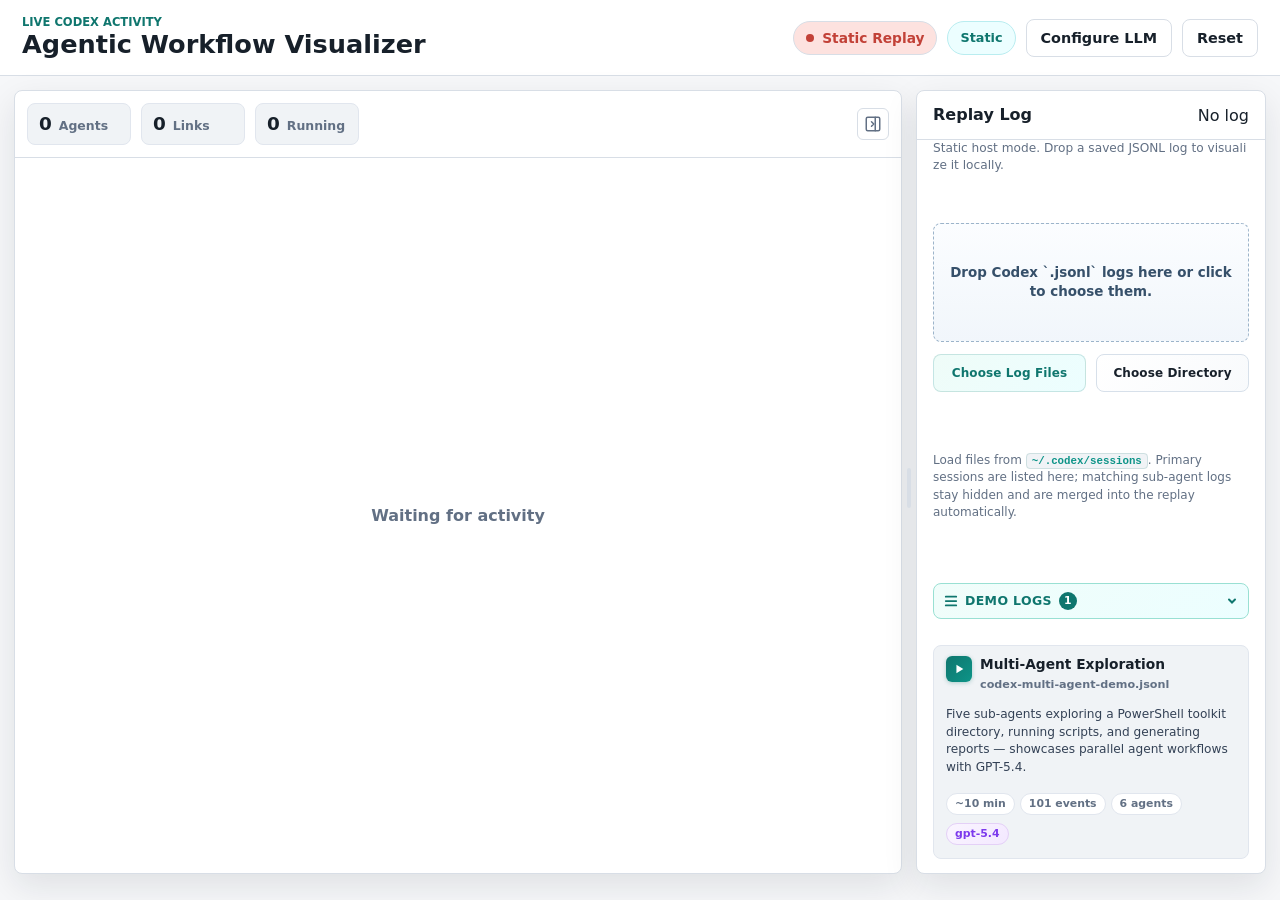
==== commit d1b16719: "fix: update the subagents logs uploading logic" ====
--- a/index.html
+++ b/index.html
@@ -119,7 +119,7 @@
                                     class="replay-picker-button secondary"
                                     type="button"
                                 >
-                                    Choose Sessions Folder
+                                    Choose Directory
                                 </button>
                             </div>
                             <p class="replay-dropnote" id="replay-dropnote"></p>
@@ -138,7 +138,7 @@
                                             Upload Subagent Files
                                         </button>
                                         <button id="subagent-upload-folder" class="replay-picker-button secondary" type="button">
-                                            Upload Sessions Folder
+                                            Upload Directory
                                         </button>
                                     </div>
                                 </div>
@@ -161,7 +161,7 @@
                             <input
                                 id="replay-folder"
                                 type="file"
-                                accept=".jsonl,.ndjson,.json,application/json,text/plain"
+                                accept=".jsonl"
                                 multiple
                                 webkitdirectory
                                 directory
@@ -614,8 +614,8 @@
                             Upload Subagent Logs
                         </button>
                         <button id="subagent-warning-modal-folder" class="replay-picker-button secondary" type="button">
-                            Upload Sessions Folder
-                        </button>
+                                Upload Directory
+                            </button>
                     </div>
                 </div>
             </section>
--- a/style.css
+++ b/style.css
@@ -491,7 +491,7 @@
     gap: 14px;
     min-height: 0;
     overflow-y: auto;
-    padding: 20px 22px 22px;
+    padding: 20px 22px 3.5rem 22px;
 }
 
 .agent-modal-stats {
@@ -1039,11 +1039,16 @@
     color: var(--accent);
     cursor: pointer;
     font: inherit;
-    font-size: 0.8rem;
+    font-size: 0.75rem;
     font-weight: 800;
     letter-spacing: 0.01em;
     min-height: 38px;
-    padding: 0 12px;
+    padding: 6px 8px;
+    display: inline-flex;
+    align-items: center;
+    justify-content: center;
+    text-align: center;
+    line-height: 1.25;
     transition:
         border-color 0.18s ease,
         background 0.18s ease,
@@ -1069,6 +1074,18 @@
     line-height: 1.45;
     margin: 0;
     padding: 0 16px 12px;
+}
+
+.inline-code {
+    font-family: SFMono-Regular, Consolas, "Liberation Mono", Menlo, monospace;
+    background-color: var(--surface-strong);
+    color: #0d9488; /* sleek, dark teal matching --accent */
+    padding: 1px 5px;
+    border-radius: 4px;
+    border: 1px solid rgba(15, 118, 110, 0.15);
+    font-size: 0.9em;
+    font-weight: 600;
+    word-break: break-all;
 }
 
 .replay-dropnote.is-warning {
@@ -2506,3 +2523,214 @@
     text-transform: uppercase;
     margin-bottom: 4px;
 }
+
+/* Subagent Container */
+.card-subagents-html {
+    display: flex;
+    flex-direction: column;
+    gap: 12px;
+    margin-top: 6px;
+    border-top: 1px dashed var(--line);
+    padding-top: 14px;
+}
+
+.card-subagents-title {
+    font-size: 0.82rem;
+    font-weight: 800;
+    color: var(--muted);
+    text-transform: uppercase;
+    margin-bottom: 4px;
+}
+
+/* Subagent Item (Card) */
+.subagent-item {
+    background: var(--surface);
+    border: 1px solid var(--line);
+    border-radius: 8px;
+    box-sizing: border-box;
+    font-family: inherit;
+    font-size: 11px;
+    display: flex;
+    flex-direction: column;
+    overflow: hidden;
+    transition: box-shadow 0.2s, border-color 0.2s;
+    user-select: none;
+    cursor: pointer;
+    box-shadow: 0 1px 2px 0 rgba(0, 0, 0, 0.05);
+}
+
+.subagent-item:hover {
+    box-shadow: 0 4px 6px -1px rgb(0 0 0 / 0.05), 0 2px 4px -2px rgb(0 0 0 / 0.05);
+    border-color: var(--accent);
+}
+
+.subagent-item.selected {
+    border: 2px solid var(--accent);
+    box-shadow: 0 0 0 3px rgba(15, 118, 110, 0.15);
+}
+
+/* Status variants matching theme colors */
+.subagent-item.complete {
+    border-left: 4px solid var(--complete);
+}
+
+.subagent-item.running {
+    border-left: 4px solid var(--running);
+}
+
+.subagent-item.failed {
+    border-left: 4px solid var(--failed);
+}
+
+.subagent-item.pending {
+    border-left: 4px solid var(--pending);
+}
+
+/* Subagent Header */
+.subagent-header {
+    display: flex;
+    align-items: center;
+    padding: 8px 12px;
+    gap: 10px;
+    min-height: 40px;
+    box-sizing: border-box;
+    background: var(--surface-strong);
+}
+
+.subagent-item.running .subagent-header {
+    background: var(--running-soft);
+}
+
+.subagent-dot {
+    width: 8px;
+    height: 8px;
+    border-radius: 50%;
+    background-color: var(--muted);
+}
+
+.subagent-item.complete .subagent-dot {
+    background-color: var(--complete);
+}
+
+.subagent-item.running .subagent-dot {
+    background-color: var(--running);
+    animation: tool-pulse 1.25s infinite;
+}
+
+.subagent-item.failed .subagent-dot {
+    background-color: var(--failed);
+}
+
+.subagent-item.pending .subagent-dot {
+    background-color: var(--pending);
+}
+
+.subagent-title-wrap {
+    display: flex;
+    flex-direction: column;
+    flex-grow: 1;
+    overflow: hidden;
+}
+
+.subagent-title {
+    font-weight: 700;
+    color: var(--ink);
+    overflow: hidden;
+    text-overflow: ellipsis;
+    white-space: nowrap;
+}
+
+.subagent-subtitle {
+    font-weight: 500;
+    color: var(--muted);
+    font-size: 10px;
+    line-height: 1.25;
+    overflow: hidden;
+    text-overflow: ellipsis;
+    white-space: nowrap;
+}
+
+.subagent-actions {
+    display: flex;
+    align-items: center;
+    gap: 8px;
+}
+
+.subagent-select-btn {
+    display: inline-flex;
+    align-items: center;
+    gap: 4px;
+    background: var(--surface);
+    border: 1px solid var(--line);
+    color: var(--ink);
+    padding: 3px 8px;
+    border-radius: 4px;
+    font-size: 10px;
+    font-weight: 600;
+    cursor: pointer;
+    transition: all 0.2s;
+}
+
+.subagent-select-btn:hover {
+    background: var(--surface-strong);
+    border-color: var(--muted);
+}
+
+.subagent-caret {
+    font-size: 9px;
+    color: var(--muted);
+    transition: transform 0.2s;
+}
+
+/* Subagent Body */
+.subagent-body {
+    padding: 12px;
+    background: var(--surface);
+    border-top: 1px solid var(--line);
+    display: flex;
+    flex-direction: column;
+    gap: 12px;
+}
+
+.subagent-section {
+    display: flex;
+    flex-direction: column;
+    gap: 4px;
+}
+
+.subagent-section-label {
+    font-size: 9px;
+    font-weight: 800;
+    text-transform: uppercase;
+    color: var(--muted);
+    letter-spacing: 0.05em;
+}
+
+.subagent-val {
+    margin: 0;
+    padding: 8px;
+    background: var(--surface-strong);
+    border-radius: 4px;
+    font-family: var(--font-mono, monospace);
+    font-size: 10px;
+    overflow-x: auto;
+    white-space: pre-wrap;
+    word-break: break-all;
+    border: 1px solid var(--line);
+    max-height: 100px;
+    color: var(--ink);
+}
+
+.subagent-desc {
+    font-size: 11px;
+    color: var(--ink);
+    line-height: 1.4;
+    background: var(--surface-strong);
+    padding: 8px;
+    border-radius: 4px;
+    border: 1px solid var(--line);
+}
+
+.subagent-item.highlight-flash {
+    animation: highlightFlash 1.2s ease;
+}
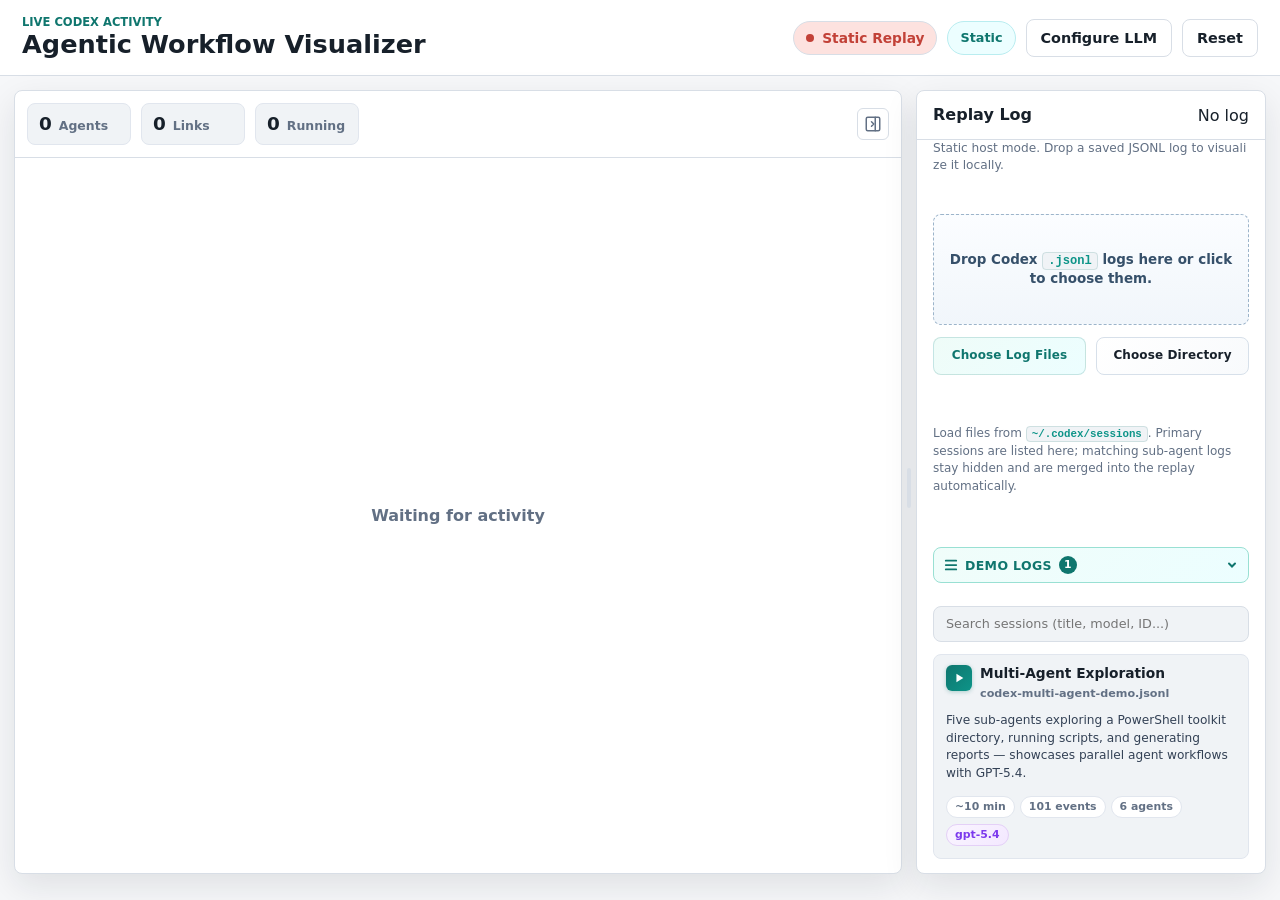
==== commit 0b6ff537: "feat: add sessions search functionality" ====
--- a/index.html
+++ b/index.html
@@ -103,8 +103,10 @@
                                 class="replay-dropzone"
                                 for="replay-file"
                             >
-                                Drop Codex `.jsonl` logs here or click to
-                                choose them.
+                                <div>
+                                    Drop Codex <code class="inline-code">.jsonl</code> logs here or click to
+                                    choose them.
+                                </div>
                             </label>
                             <div class="replay-load-actions">
                                 <button
@@ -213,6 +215,17 @@
                                         <polyline points="3,4.5 6,7.5 9,4.5" />
                                     </svg>
                                 </button>
+                                <div class="session-search-container hidden" id="session-search-container">
+                                    <input
+                                        id="session-search-input"
+                                        class="session-search-input"
+                                        type="text"
+                                        placeholder="Search sessions (title, model, ID...)"
+                                    />
+                                    <button id="session-search-clear" class="session-search-clear hidden" type="button" aria-label="Clear search">
+                                        &times;
+                                    </button>
+                                </div>
                                 <ol
                                     class="demo-logs-list session-library-list"
                                     id="session-library-list"
--- a/style.css
+++ b/style.css
@@ -1247,8 +1247,62 @@
 }
 
 .demo-logs-section.collapsed .demo-logs-list,
-.demo-logs-section.collapsed .demo-logs-empty {
-    display: none;
+.demo-logs-section.collapsed .demo-logs-empty,
+.demo-logs-section.collapsed .session-search-container {
+    display: none !important;
+}
+
+.session-search-container {
+    position: relative;
+    padding: 8px 0 0;
+    display: flex;
+    align-items: center;
+    width: 100%;
+}
+
+.session-search-input {
+    width: 100%;
+    height: 36px;
+    padding: 0 32px 0 12px;
+    background: var(--surface-strong);
+    border: 1px solid var(--line);
+    border-radius: 8px;
+    color: var(--ink);
+    font: inherit;
+    font-size: 0.8rem;
+    font-weight: 500;
+    outline: none;
+    transition: border-color 0.18s ease, box-shadow 0.18s ease;
+}
+
+.session-search-input:focus {
+    border-color: var(--accent);
+    box-shadow: 0 0 0 3px rgba(15, 118, 110, 0.12);
+}
+
+.session-search-clear {
+    position: absolute;
+    right: 8px;
+    background: none;
+    border: none;
+    color: var(--muted);
+    font-size: 1.25rem;
+    cursor: pointer;
+    padding: 4px;
+    display: flex;
+    align-items: center;
+    justify-content: center;
+    outline: none;
+    border-radius: 50%;
+    transition: color 0.18s ease;
+}
+
+.session-search-clear:hover {
+    color: var(--ink);
+}
+
+.session-search-container.hidden {
+    display: none !important;
 }
 
 .demo-logs-empty {
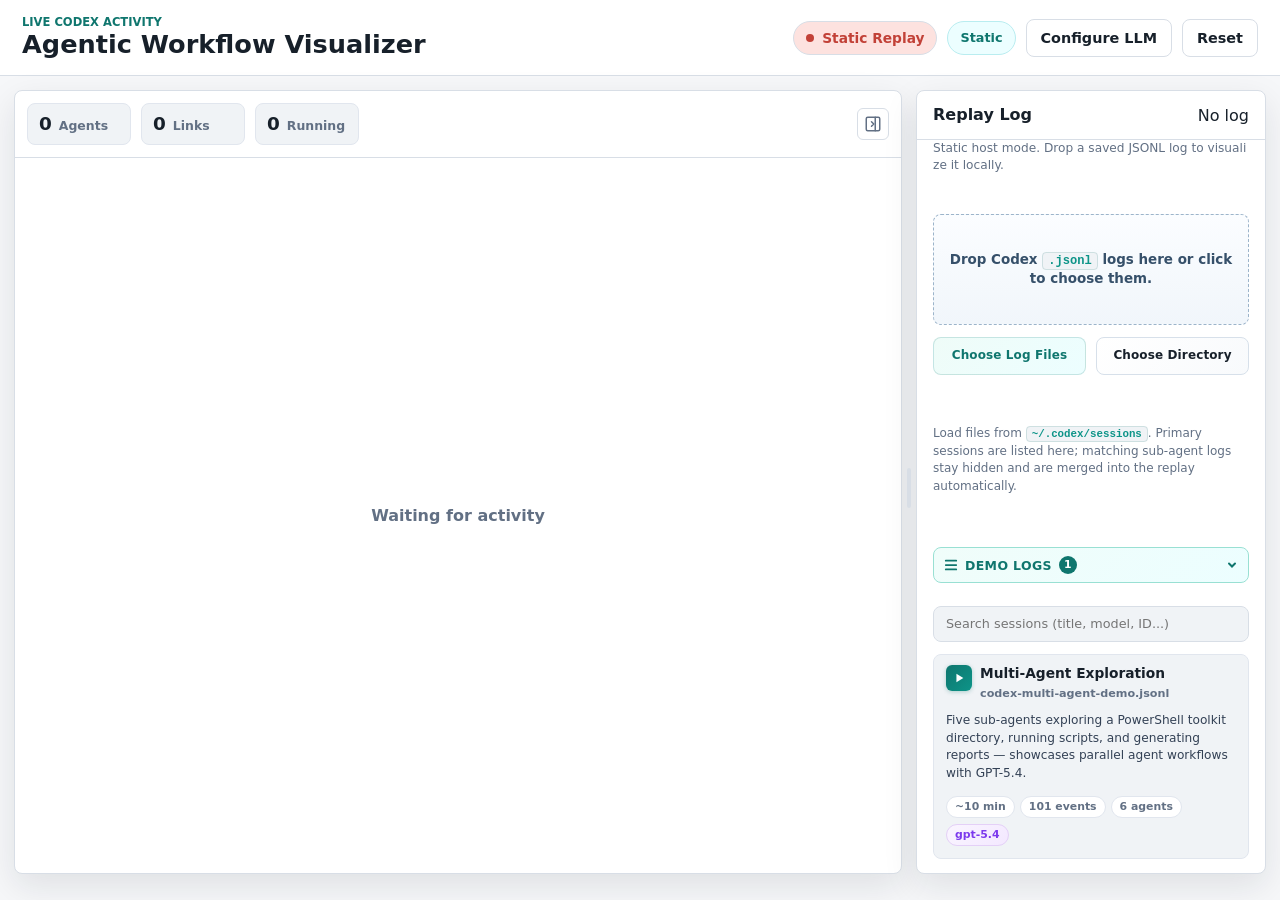
==== commit 62a137b8: "feat: simplify replay speed modes and add speed info tooltip" ====
--- a/index.html
+++ b/index.html
@@ -358,18 +358,23 @@
                                 </div>
                                 <div class="replay-speed-control">
                                     <span class="speed-label">Speed</span>
+                                    <div class="speed-info-tooltip">
+                                        <button class="tooltip-trigger" type="button" aria-label="Speed info">?</button>
+                                        <div class="tooltip-box">
+                                            <h3>Speed Modes</h3>
+                                            <p><strong>Realtime mode:</strong> Replays at 10x the original speed.</p>
+                                            <p><strong>Slow mode:</strong> Runs 1 tool call every 1/2 second.</p>
+                                            <p><strong>Fast mode:</strong> Runs 4 tool calls per 1/2 second.</p>
+                                        </div>
+                                    </div>
                                     <select
                                         id="replay-speed"
                                         class="replay-speed-select"
                                         aria-label="Replay speed"
                                     >
-                                        <option value="0.25">0.25×</option>
-                                        <option value="0.5">0.5×</option>
-                                        <option value="1" selected>1×</option>
-                                        <option value="2">2×</option>
-                                        <option value="4">4×</option>
-                                        <option value="8">8×</option>
-                                        <option value="10">10×</option>
+                                        <option value="realtime" selected>Realtime mode</option>
+                                        <option value="slow">Slow mode</option>
+                                        <option value="fast">Fast mode</option>
                                     </select>
                                 </div>
                                 <span
--- a/style.css
+++ b/style.css
@@ -2130,6 +2130,82 @@
     letter-spacing: 0.02em;
 }
 
+.speed-info-tooltip {
+    position: relative;
+    display: inline-flex;
+    align-items: center;
+}
+
+button.tooltip-trigger {
+    background: var(--surface-strong);
+    color: var(--muted);
+    border: 1px solid var(--line);
+    border-radius: 50%;
+    width: 16px;
+    height: 16px;
+    min-width: 16px;
+    display: flex;
+    align-items: center;
+    justify-content: center;
+    font-size: 0.65rem;
+    font-weight: 800;
+    cursor: pointer;
+    padding: 0;
+    transition: all 0.15s ease;
+}
+
+button.tooltip-trigger:hover,
+button.tooltip-trigger:focus {
+    background: var(--accent);
+    color: #fff;
+    border-color: var(--accent);
+    outline: none;
+}
+
+.tooltip-box {
+    position: absolute;
+    bottom: 125%;
+    left: 50%;
+    transform: translateX(-50%) translateY(5px);
+    background: var(--surface);
+    border: 1px solid var(--line);
+    box-shadow: var(--shadow);
+    padding: 12px;
+    border-radius: 8px;
+    width: 240px;
+    opacity: 0;
+    pointer-events: none;
+    transition: all 0.2s cubic-bezier(0.16, 1, 0.3, 1);
+    z-index: 1000;
+}
+
+.tooltip-box h3 {
+    margin: 0 0 6px 0;
+    font-size: 0.8rem;
+    font-weight: 750;
+    color: var(--ink);
+}
+
+.tooltip-box p {
+    margin: 4px 0;
+    font-size: 0.72rem;
+    line-height: 1.3;
+    color: var(--muted);
+    text-transform: none;
+    letter-spacing: normal;
+}
+
+.tooltip-box p strong {
+    color: var(--ink);
+}
+
+.speed-info-tooltip:hover .tooltip-box,
+button.tooltip-trigger:focus + .tooltip-box {
+    opacity: 1;
+    pointer-events: auto;
+    transform: translateX(-50%) translateY(0);
+}
+
 .replay-speed-select {
     appearance: none;
     -webkit-appearance: none;
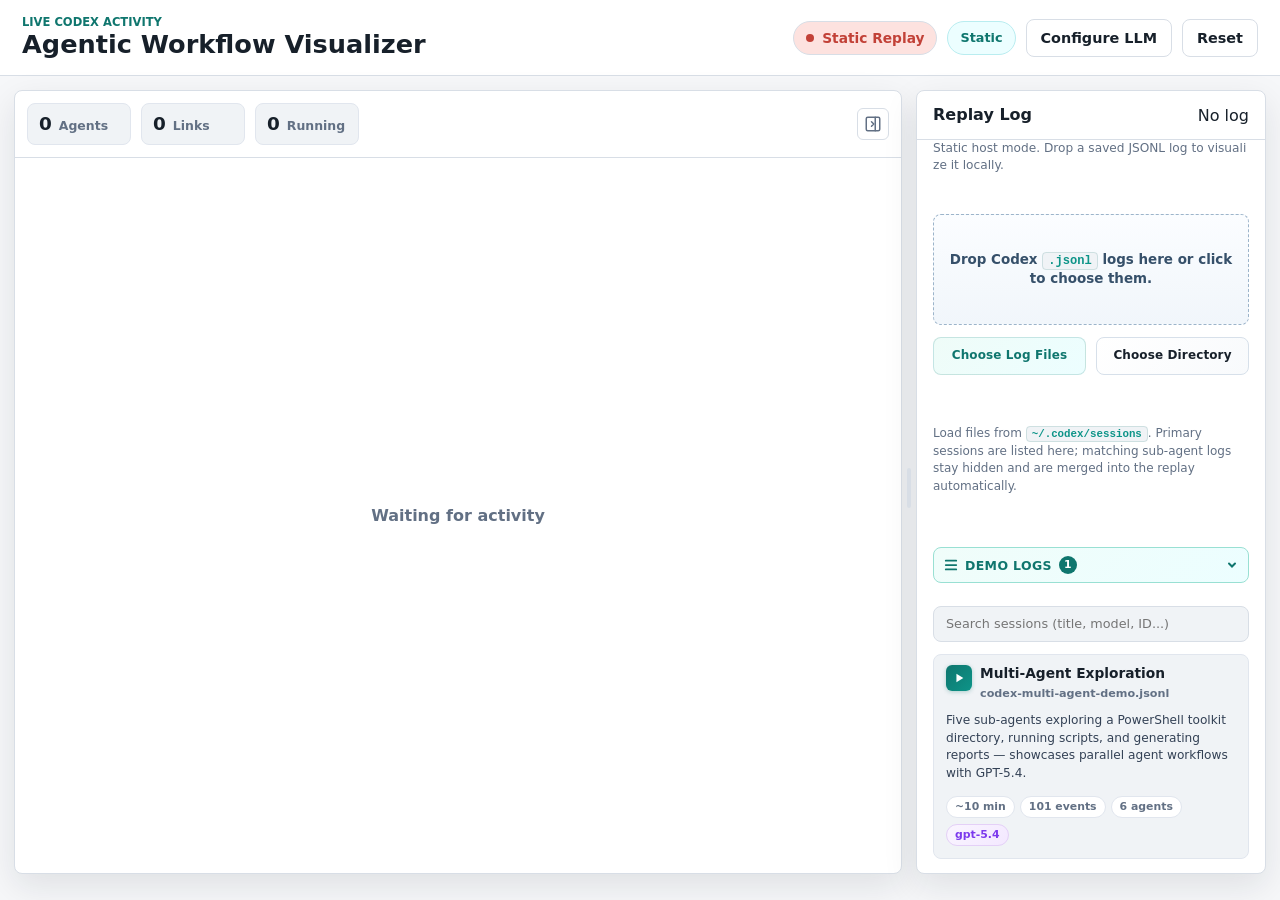
==== commit 22ab5933: "style: improve subagent and tool card UI in index.html" ====
--- a/index.html
+++ b/index.html
@@ -9,6 +9,123 @@
             href="data:image/svg+xml,%3Csvg xmlns='http://www.w3.org/2000/svg' viewBox='0 0 32 32'%3E%3Crect width='32' height='32' rx='7' fill='%230f766e'/%3E%3Cpath d='M8 16h16M16 8v16' stroke='white' stroke-width='3' stroke-linecap='round'/%3E%3C/svg%3E"
         />
         <link id="app-stylesheet" rel="stylesheet" href="./style.css" />
+        <style>
+            /* Custom styling to visually differentiate subagent cards from tool cards in the unified activity list */
+            .subagent-item {
+                background: var(--surface) !important;
+                border: 1px solid rgba(15, 118, 110, 0.25) !important;
+                border-radius: 8px !important;
+                box-shadow: 0 4px 10px rgba(15, 118, 110, 0.06) !important;
+                margin-top: 6px;
+                margin-bottom: 6px;
+                transition:
+                    transform 0.2s,
+                    box-shadow 0.2s,
+                    border-color 0.2s !important;
+            }
+            .subagent-item:hover {
+                transform: translateY(-1px);
+                border-color: var(--accent) !important;
+                box-shadow: 0 6px 16px rgba(15, 118, 110, 0.12) !important;
+            }
+            .subagent-header {
+                background: linear-gradient(
+                    90deg,
+                    rgba(15, 118, 110, 0.08) 0%,
+                    rgba(240, 243, 246, 0.3) 100%
+                ) !important;
+                border-bottom: 1px solid rgba(15, 118, 110, 0.1) !important;
+                padding: 10px 14px !important;
+            }
+
+            /* Differentiate status left-borders of subagents (thicker and stylized) */
+            .subagent-item.complete {
+                border-left: 5px solid var(--complete) !important;
+            }
+            .subagent-item.running {
+                border-left: 5px solid var(--running) !important;
+            }
+            .subagent-item.failed {
+                border-left: 5px solid var(--failed) !important;
+            }
+            .subagent-item.pending {
+                border-left: 5px solid var(--pending) !important;
+            }
+
+            .subagent-item.running .subagent-header {
+                background: linear-gradient(
+                    90deg,
+                    rgba(37, 99, 235, 0.08) 0%,
+                    rgba(219, 234, 254, 0.3) 100%
+                ) !important;
+                border-bottom: 1px solid rgba(37, 99, 235, 0.15) !important;
+            }
+            .subagent-title {
+                font-size: 11.5px !important;
+                font-weight: 800 !important;
+                color: var(--accent) !important;
+            }
+            .subagent-item.running .subagent-title {
+                color: var(--running) !important;
+            }
+
+            /* Distinct icon dot pulse animation for subagents */
+            .subagent-item.running .subagent-dot {
+                animation: subagent-pulse 1.25s infinite;
+            }
+            @keyframes subagent-pulse {
+                0%,
+                100% {
+                    opacity: 0.6;
+                    transform: scale(1);
+                    box-shadow: 0 0 0 0 rgba(37, 99, 235, 0.4);
+                }
+                50% {
+                    opacity: 1;
+                    transform: scale(1.3);
+                    box-shadow: 0 0 0 4px rgba(37, 99, 235, 0.2);
+                }
+            }
+
+            /* Subtle badge to label it as a sub-agent */
+            .subagent-title-wrap::before {
+                content: "🤖 SUB-AGENT";
+                display: inline-block;
+                width: fit-content;
+                font-size: 8px;
+                font-weight: 900;
+                color: var(--accent);
+                background-color: rgba(15, 118, 110, 0.1);
+                border: 1px solid rgba(15, 118, 110, 0.18);
+                padding: 2px 6px;
+                border-radius: 4px;
+                margin-bottom: 5px;
+                letter-spacing: 0.06em;
+                line-height: 1;
+            }
+            .subagent-item.running .subagent-title-wrap::before {
+                color: var(--running);
+                background-color: rgba(37, 99, 235, 0.08);
+                border-color: rgba(37, 99, 235, 0.18);
+            }
+
+            /* Tool cards styling to look clean and flat, providing strong contrast to subagents */
+            .tool-run-item {
+                background: #ffffff !important;
+                border: 1px solid #e2e8f0 !important;
+                border-radius: 6px !important;
+                box-shadow: 0 1px 2px rgba(0, 0, 0, 0.02) !important;
+                margin-bottom: 4px;
+            }
+            .tool-run-header {
+                background: #f8fafc !important;
+                border-bottom: 1px solid #edf2f7;
+            }
+            .tool-run-title {
+                color: #4a5568 !important;
+                font-weight: 600 !important;
+            }
+        </style>
     </head>
     <body>
         <div class="app-shell">
@@ -32,10 +149,16 @@
                         class="button-link"
                         href="/log/current"
                         download
-                        style="display: none;"
+                        style="display: none"
                         >Download Log</a
                     >
-                    <button id="demo-button" type="button" style="display: none;">Run Demo</button>
+                    <button
+                        id="demo-button"
+                        type="button"
+                        style="display: none"
+                    >
+                        Run Demo
+                    </button>
                     <button id="reset-button" type="button">Reset</button>
                 </div>
             </header>
@@ -57,16 +180,43 @@
                             >
                             <span class="metric-label">Running</span>
                         </div>
-                        <button id="sidebar-toggle-button" class="sidebar-toggle" type="button" title="Toggle Sidebar">
-                            <svg id="sidebar-toggle-icon" viewBox="0 0 24 24" width="18" height="18" fill="none" stroke="currentColor" stroke-width="2" stroke-linecap="round" stroke-linejoin="round">
-                                <rect x="3" y="3" width="18" height="18" rx="2" />
+                        <button
+                            id="sidebar-toggle-button"
+                            class="sidebar-toggle"
+                            type="button"
+                            title="Toggle Sidebar"
+                        >
+                            <svg
+                                id="sidebar-toggle-icon"
+                                viewBox="0 0 24 24"
+                                width="18"
+                                height="18"
+                                fill="none"
+                                stroke="currentColor"
+                                stroke-width="2"
+                                stroke-linecap="round"
+                                stroke-linejoin="round"
+                            >
+                                <rect
+                                    x="3"
+                                    y="3"
+                                    width="18"
+                                    height="18"
+                                    rx="2"
+                                />
                                 <line x1="15" y1="3" x2="15" y2="21" />
-                                <path id="sidebar-toggle-arrow" d="M10 9l3 3-3 3" />
+                                <path
+                                    id="sidebar-toggle-arrow"
+                                    d="M10 9l3 3-3 3"
+                                />
                             </svg>
                         </button>
                     </div>
                     <div class="graph-stage" id="graph-stage">
-                        <div id="linear-flow" class="linear-flow-container"></div>
+                        <div
+                            id="linear-flow"
+                            class="linear-flow-container"
+                        ></div>
                         <div class="empty-state" id="empty-state">
                             <span>Waiting for activity</span>
                         </div>
@@ -82,8 +232,6 @@
                 </div>
 
                 <aside class="inspector" aria-label="Workflow details">
-
-
                     <section
                         class="panel replay-panel collapsible-panel"
                         data-panel-key="replay"
@@ -104,8 +252,9 @@
                                 for="replay-file"
                             >
                                 <div>
-                                    Drop Codex <code class="inline-code">.jsonl</code> logs here or click to
-                                    choose them.
+                                    Drop Codex
+                                    <code class="inline-code">.jsonl</code> logs
+                                    here or click to choose them.
                                 </div>
                             </label>
                             <div class="replay-load-actions">
@@ -125,26 +274,62 @@
                                 </button>
                             </div>
                             <p class="replay-dropnote" id="replay-dropnote"></p>
-                            <div class="subagent-prompt-banner hidden" id="subagent-prompt-banner">
+                            <div
+                                class="subagent-prompt-banner hidden"
+                                id="subagent-prompt-banner"
+                            >
                                 <div class="subagent-prompt-icon">
-                                    <svg viewBox="0 0 20 20" width="16" height="16" fill="none" stroke="currentColor" stroke-width="1.8" stroke-linecap="round" stroke-linejoin="round">
+                                    <svg
+                                        viewBox="0 0 20 20"
+                                        width="16"
+                                        height="16"
+                                        fill="none"
+                                        stroke="currentColor"
+                                        stroke-width="1.8"
+                                        stroke-linecap="round"
+                                        stroke-linejoin="round"
+                                    >
                                         <circle cx="10" cy="10" r="8" />
                                         <line x1="10" y1="6" x2="10" y2="10" />
-                                        <circle cx="10" cy="13.5" r="0.5" fill="currentColor" stroke="none" />
+                                        <circle
+                                            cx="10"
+                                            cy="13.5"
+                                            r="0.5"
+                                            fill="currentColor"
+                                            stroke="none"
+                                        />
                                     </svg>
                                 </div>
                                 <div class="subagent-prompt-content">
-                                    <p class="subagent-prompt-text" id="subagent-prompt-text"></p>
+                                    <p
+                                        class="subagent-prompt-text"
+                                        id="subagent-prompt-text"
+                                    ></p>
                                     <div class="subagent-prompt-actions">
-                                        <button id="subagent-upload-files" class="replay-picker-button" type="button">
+                                        <button
+                                            id="subagent-upload-files"
+                                            class="replay-picker-button"
+                                            type="button"
+                                        >
                                             Upload Subagent Files
                                         </button>
-                                        <button id="subagent-upload-folder" class="replay-picker-button secondary" type="button">
+                                        <button
+                                            id="subagent-upload-folder"
+                                            class="replay-picker-button secondary"
+                                            type="button"
+                                        >
                                             Upload Directory
                                         </button>
                                     </div>
                                 </div>
-                                <button class="subagent-prompt-dismiss" id="subagent-prompt-dismiss" type="button" aria-label="Dismiss">&times;</button>
+                                <button
+                                    class="subagent-prompt-dismiss"
+                                    id="subagent-prompt-dismiss"
+                                    type="button"
+                                    aria-label="Dismiss"
+                                >
+                                    &times;
+                                </button>
                             </div>
                             <input
                                 id="subagent-file-input"
@@ -215,14 +400,22 @@
                                         <polyline points="3,4.5 6,7.5 9,4.5" />
                                     </svg>
                                 </button>
-                                <div class="session-search-container hidden" id="session-search-container">
+                                <div
+                                    class="session-search-container hidden"
+                                    id="session-search-container"
+                                >
                                     <input
                                         id="session-search-input"
                                         class="session-search-input"
                                         type="text"
                                         placeholder="Search sessions (title, model, ID...)"
                                     />
-                                    <button id="session-search-clear" class="session-search-clear hidden" type="button" aria-label="Clear search">
+                                    <button
+                                        id="session-search-clear"
+                                        class="session-search-clear hidden"
+                                        type="button"
+                                        aria-label="Clear search"
+                                    >
                                         &times;
                                     </button>
                                 </div>
@@ -238,7 +431,6 @@
                                     the primary sessions.
                                 </div>
                             </div>
-
                         </div>
                         <!-- Replay Player Controls -->
                         <div class="replay-player" id="replay-player">
@@ -312,9 +504,7 @@
                                                 height="10"
                                                 rx="0.8"
                                             />
-                                            <polygon
-                                                points="14,4 7,9 14,14"
-                                            />
+                                            <polygon points="14,4 7,9 14,14" />
                                         </svg>
                                     </button>
                                     <button
@@ -359,12 +549,28 @@
                                 <div class="replay-speed-control">
                                     <span class="speed-label">Speed</span>
                                     <div class="speed-info-tooltip">
-                                        <button class="tooltip-trigger" type="button" aria-label="Speed info">?</button>
+                                        <button
+                                            class="tooltip-trigger"
+                                            type="button"
+                                            aria-label="Speed info"
+                                        >
+                                            ?
+                                        </button>
                                         <div class="tooltip-box">
                                             <h3>Speed Modes</h3>
-                                            <p><strong>Realtime mode:</strong> Replays at 10x the original speed.</p>
-                                            <p><strong>Slow mode:</strong> Runs 1 tool call every 1/2 second.</p>
-                                            <p><strong>Fast mode:</strong> Runs 4 tool calls per 1/2 second.</p>
+                                            <p>
+                                                <strong>Realtime mode:</strong>
+                                                Replays at 10x the original
+                                                speed.
+                                            </p>
+                                            <p>
+                                                <strong>Slow mode:</strong> Runs
+                                                1 tool call every 1/2 second.
+                                            </p>
+                                            <p>
+                                                <strong>Fast mode:</strong> Runs
+                                                4 tool calls per 1/2 second.
+                                            </p>
                                         </div>
                                     </div>
                                     <select
@@ -372,21 +578,19 @@
                                         class="replay-speed-select"
                                         aria-label="Replay speed"
                                     >
-                                        <option value="realtime" selected>Realtime mode</option>
+                                        <option value="realtime" selected>
+                                            Realtime mode
+                                        </option>
                                         <option value="slow">Slow mode</option>
                                         <option value="fast">Fast mode</option>
                                     </select>
                                 </div>
-                                <span
-                                    class="replay-elapsed"
-                                    id="replay-elapsed"
+                                <span class="replay-elapsed" id="replay-elapsed"
                                     >0s / 0s</span
                                 >
                             </div>
                         </div>
                     </section>
-
-
                 </aside>
             </main>
         </div>
@@ -402,7 +606,10 @@
                 <div class="agent-modal-header">
                     <div class="agent-modal-title-wrap">
                         <h2 id="agent-modal-title">Agent Details</h2>
-                        <p class="agent-modal-subtitle" id="agent-modal-subtitle">
+                        <p
+                            class="agent-modal-subtitle"
+                            id="agent-modal-subtitle"
+                        >
                             Click an agent to inspect its full activity.
                         </p>
                     </div>
@@ -476,7 +683,9 @@
                     </div>
                     <section class="tool-history-section">
                         <div class="tool-history-header">
-                            <span class="tool-history-title">Tool Activity</span>
+                            <span class="tool-history-title"
+                                >Tool Activity</span
+                            >
                             <span
                                 class="tool-history-count"
                                 id="agent-modal-tool-history-count"
@@ -511,9 +720,8 @@
                         <h2 id="config-modal-title">LLM Configuration</h2>
                         <p class="agent-modal-subtitle">
                             Saved only in this browser. The configured endpoint
-                            must expose an OpenAI-compatible
-                            `/chat/completions` route and allow browser
-                            requests.
+                            must expose an OpenAI-compatible `/chat/completions`
+                            route and allow browser requests.
                         </p>
                     </div>
                     <button
@@ -588,19 +796,28 @@
                 </form>
             </section>
         </div>
-        <div class="config-modal hidden" id="subagent-warning-modal" aria-hidden="true">
-            <div class="agent-modal-backdrop" id="subagent-warning-modal-backdrop"></div>
+        <div
+            class="config-modal hidden"
+            id="subagent-warning-modal"
+            aria-hidden="true"
+        >
+            <div
+                class="agent-modal-backdrop"
+                id="subagent-warning-modal-backdrop"
+            ></div>
             <section
                 class="config-modal-dialog"
                 id="subagent-warning-modal-dialog"
                 role="dialog"
                 aria-modal="true"
                 aria-labelledby="subagent-warning-modal-title"
-                style="max-width: min(580px, 100%); min-width: min(460px, 100%);"
+                style="max-width: min(580px, 100%); min-width: min(460px, 100%)"
             >
                 <div class="agent-modal-header">
                     <div class="agent-modal-title-wrap">
-                        <h2 id="subagent-warning-modal-title">Missing Subagents</h2>
+                        <h2 id="subagent-warning-modal-title">
+                            Missing Subagents
+                        </h2>
                         <p class="agent-modal-subtitle">
                             Spawned subagent execution details are missing.
                         </p>
@@ -625,15 +842,41 @@
                         </svg>
                     </button>
                 </div>
-                <div class="agent-modal-body" style="padding: 22px; display: grid; gap: 18px;">
-                    <p id="subagent-warning-modal-text" style="margin: 0; line-height: 1.5; font-size: 0.9rem; color: var(--ink);"></p>
-                    <div style="display: flex; gap: 10px; justify-content: flex-end; margin-top: 10px;">
-                        <button id="subagent-warning-modal-upload" class="replay-picker-button" type="button">
+                <div
+                    class="agent-modal-body"
+                    style="padding: 22px; display: grid; gap: 18px"
+                >
+                    <p
+                        id="subagent-warning-modal-text"
+                        style="
+                            margin: 0;
+                            line-height: 1.5;
+                            font-size: 0.9rem;
+                            color: var(--ink);
+                        "
+                    ></p>
+                    <div
+                        style="
+                            display: flex;
+                            gap: 10px;
+                            justify-content: flex-end;
+                            margin-top: 10px;
+                        "
+                    >
+                        <button
+                            id="subagent-warning-modal-upload"
+                            class="replay-picker-button"
+                            type="button"
+                        >
                             Upload Subagent Logs
                         </button>
-                        <button id="subagent-warning-modal-folder" class="replay-picker-button secondary" type="button">
-                                Upload Directory
-                            </button>
+                        <button
+                            id="subagent-warning-modal-folder"
+                            class="replay-picker-button secondary"
+                            type="button"
+                        >
+                            Upload Directory
+                        </button>
                     </div>
                 </div>
             </section>
@@ -641,4 +884,3 @@
         <script type="module" src="./graph.js"></script>
     </body>
 </html>
-
--- a/style.css
+++ b/style.css
@@ -292,6 +292,28 @@
     color: var(--ink);
 }
 
+/* Sidebar toggle highlight animation */
+@keyframes togglePulseGlow {
+    0% {
+        box-shadow: 0 0 0 0 rgba(15, 118, 110, 0.5);
+        border-color: var(--accent);
+    }
+    70% {
+        box-shadow: 0 0 0 8px rgba(15, 118, 110, 0);
+        border-color: var(--accent);
+    }
+    100% {
+        box-shadow: 0 0 0 0 rgba(15, 118, 110, 0);
+    }
+}
+
+.sidebar-toggle.pulse-highlight {
+    animation: togglePulseGlow 1.8s infinite;
+    color: var(--accent) !important;
+    border-color: var(--accent) !important;
+    border-width: 1.5px !important;
+}
+
 .metric {
     align-items: baseline;
     background: var(--surface-strong);
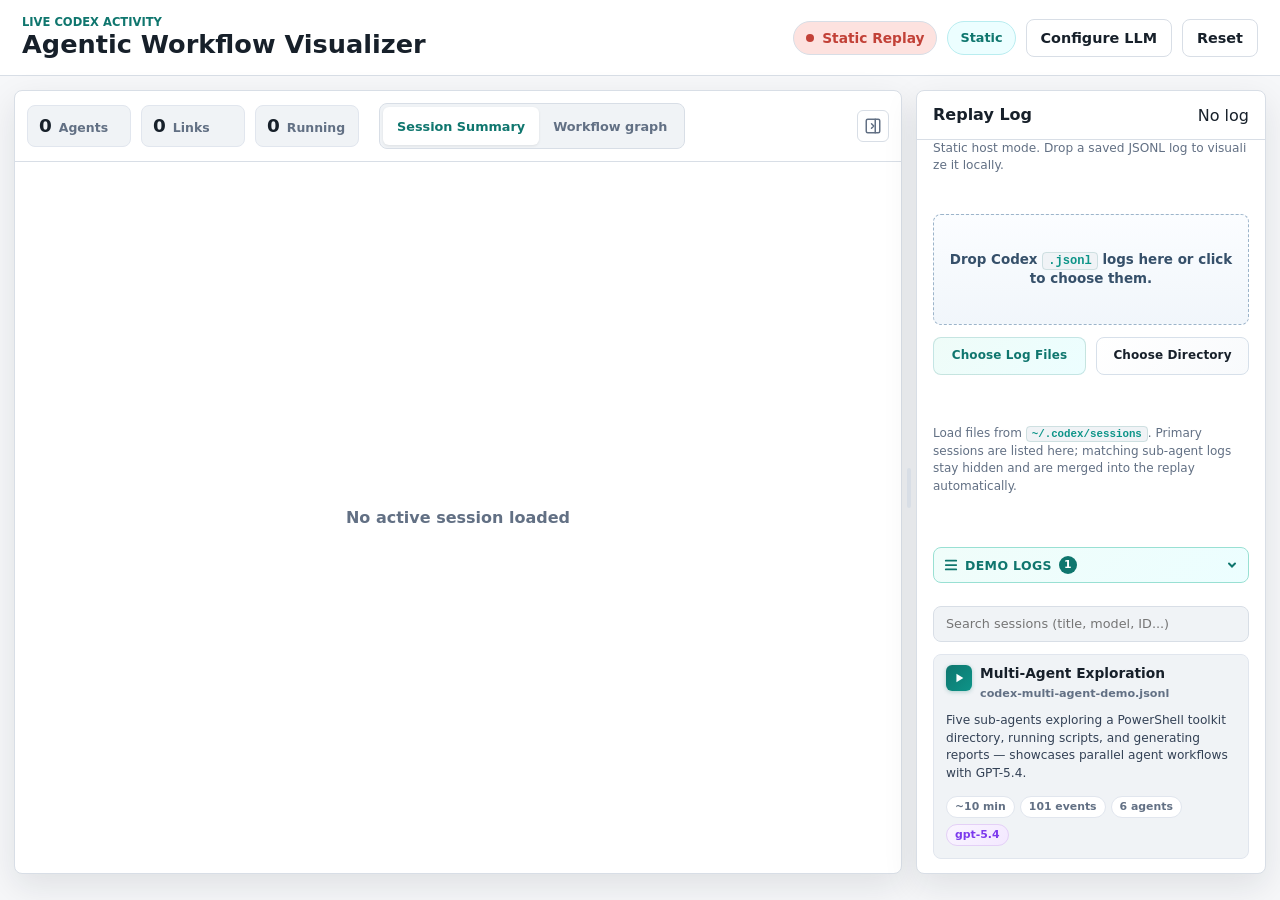
==== commit 28c0af92: "feat: add model pricing and token cost to graph Load model pricing from model_pricing.json, estimate" ====
--- a/index.html
+++ b/index.html
@@ -125,6 +125,212 @@
                 color: #4a5568 !important;
                 font-weight: 600 !important;
             }
+
+            /* Toggle Buttons Styling */
+            .view-toggle {
+                display: flex;
+                background: var(--surface-strong);
+                padding: 3px;
+                border-radius: 8px;
+                border: 1px solid var(--line);
+                margin-left: 10px;
+                margin-right: 10px;
+            }
+            .toggle-btn {
+                border: none !important;
+                background: transparent !important;
+                color: var(--muted) !important;
+                padding: 6px 14px !important;
+                font-size: 0.8rem !important;
+                font-weight: 700 !important;
+                border-radius: 6px !important;
+                cursor: pointer !important;
+                transition: all 0.2s ease !important;
+                white-space: nowrap !important;
+            }
+            .toggle-btn:hover {
+                color: var(--ink) !important;
+            }
+            .toggle-btn.active {
+                background: var(--surface) !important;
+                color: var(--accent) !important;
+                box-shadow: 0 1px 3px rgba(0, 0, 0, 0.08) !important;
+            }
+
+            /* Session Summary Styles */
+            .session-summary-container {
+                padding: 24px;
+                max-width: 1200px;
+                margin: 0 auto;
+                display: flex;
+                flex-direction: column;
+                gap: 24px;
+                overflow-y: auto;
+                height: 100%;
+            }
+
+            .summary-header-row {
+                display: grid;
+                grid-template-columns: repeat(auto-fit, minmax(220px, 1fr));
+                gap: 16px;
+                width: 100%;
+            }
+
+            .summary-metric-card {
+                background: var(--surface);
+                border: 1px solid var(--line);
+                border-radius: 12px;
+                padding: 20px;
+                display: flex;
+                flex-direction: column;
+                gap: 8px;
+                box-shadow: 0 4px 6px -1px rgba(0, 0, 0, 0.05);
+                transition:
+                    transform 0.2s ease,
+                    box-shadow 0.2s ease;
+            }
+
+            .summary-metric-card:hover {
+                transform: translateY(-2px);
+                box-shadow: 0 10px 15px -3px rgba(0, 0, 0, 0.08);
+            }
+
+            .summary-metric-card .metric-lbl {
+                font-size: 0.78rem;
+                font-weight: 700;
+                color: var(--muted);
+                text-transform: uppercase;
+                letter-spacing: 0.05em;
+            }
+
+            .summary-metric-card .metric-val {
+                font-size: 1.8rem;
+                font-weight: 800;
+                color: var(--ink);
+                line-height: 1.2;
+            }
+
+            .summary-grid {
+                display: grid;
+                grid-template-columns: 2fr 1fr;
+                gap: 24px;
+            }
+
+            @media (max-width: 900px) {
+                .summary-grid {
+                    grid-template-columns: 1fr;
+                }
+            }
+
+            .summary-table-card {
+                background: var(--surface);
+                border: 1px solid var(--line);
+                border-radius: 12px;
+                padding: 24px;
+                box-shadow: 0 4px 6px -1px rgba(0, 0, 0, 0.05);
+            }
+
+            .summary-section-title {
+                font-size: 1.05rem;
+                font-weight: 800;
+                color: var(--ink);
+                margin-top: 0;
+                margin-bottom: 16px;
+                border-bottom: 2px solid var(--surface-strong);
+                padding-bottom: 8px;
+            }
+
+            .summary-table {
+                width: 100%;
+                border-collapse: collapse;
+                text-align: left;
+                font-size: 0.88rem;
+            }
+
+            .summary-table th {
+                font-weight: 700;
+                color: var(--muted);
+                border-bottom: 1px solid var(--line);
+                padding: 10px 12px;
+            }
+
+            .summary-table td {
+                padding: 12px;
+                border-bottom: 1px solid var(--surface-strong);
+                vertical-align: middle;
+            }
+
+            .summary-table tr:hover td {
+                background: var(--surface-strong);
+            }
+
+            .summary-table tr.total-row {
+                background: var(--surface-strong);
+                font-weight: 700;
+            }
+
+            .summary-table tr.total-row td {
+                border-top: 2px solid var(--line);
+                border-bottom: none;
+            }
+
+            .model-badge {
+                background-color: var(--pending-soft);
+                color: var(--pending);
+                font-family: monospace;
+                font-size: 0.75rem;
+                padding: 4px 8px;
+                border-radius: 6px;
+                border: 1px solid var(--line);
+                font-weight: 600;
+                display: inline-block;
+            }
+
+            .token-info {
+                font-size: 0.8rem;
+                color: var(--muted);
+                line-height: 1.4;
+            }
+
+            .token-info strong {
+                color: var(--ink);
+            }
+
+            .cost-text {
+                font-family: monospace;
+                font-weight: 700;
+                color: var(--ink);
+            }
+
+            .metadata-list {
+                display: flex;
+                flex-direction: column;
+                gap: 12px;
+            }
+
+            .metadata-item {
+                display: flex;
+                justify-content: space-between;
+                align-items: center;
+                font-size: 0.85rem;
+                padding-bottom: 8px;
+                border-bottom: 1px dashed var(--line);
+            }
+
+            .metadata-item:last-child {
+                border-bottom: none;
+                padding-bottom: 0;
+            }
+
+            .metadata-item strong {
+                color: var(--muted);
+                font-weight: 600;
+            }
+
+            .metadata-item span {
+                color: var(--ink);
+                font-weight: 500;
+            }
         </style>
     </head>
     <body>
@@ -179,6 +385,22 @@
                                 >0</span
                             >
                             <span class="metric-label">Running</span>
+                        </div>
+                        <div class="view-toggle" id="view-toggle">
+                            <button
+                                id="view-summary-btn"
+                                class="toggle-btn"
+                                type="button"
+                            >
+                                Session Summary
+                            </button>
+                            <button
+                                id="view-graph-btn"
+                                class="toggle-btn active"
+                                type="button"
+                            >
+                                Workflow graph
+                            </button>
                         </div>
                         <button
                             id="sidebar-toggle-button"
@@ -217,6 +439,14 @@
                             id="linear-flow"
                             class="linear-flow-container"
                         ></div>
+                        <div
+                            id="session-summary"
+                            class="session-summary-container hidden"
+                        >
+                            <div class="empty-state">
+                                <span>No active session loaded</span>
+                            </div>
+                        </div>
                         <div class="empty-state" id="empty-state">
                             <span>Waiting for activity</span>
                         </div>
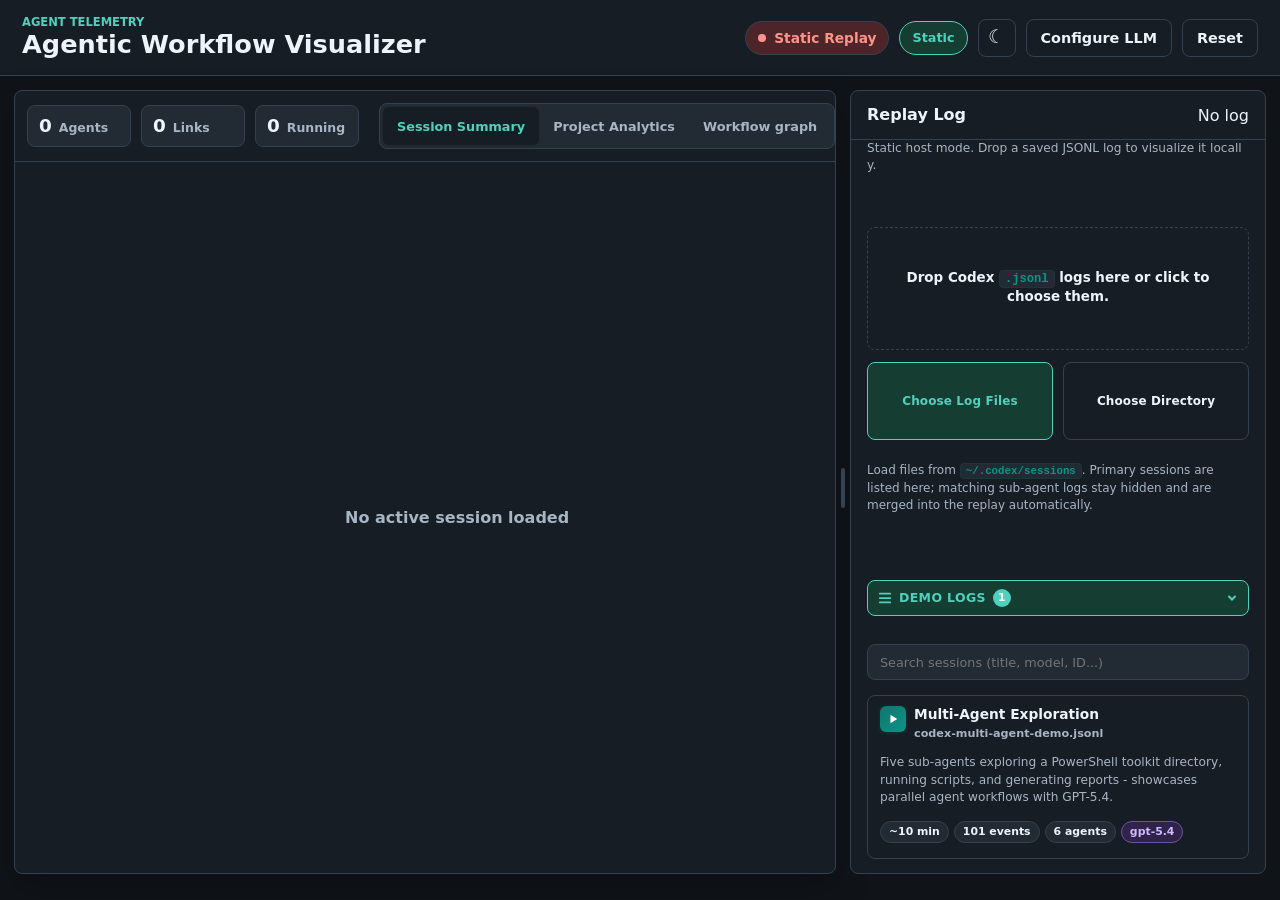
==== commit 457523cc: "feat: add project cost dashboard - Update README with Project Cost Dashboard description and usage i" ====
--- a/index.html
+++ b/index.html
@@ -4,6 +4,13 @@
         <meta charset="utf-8" />
         <meta name="viewport" content="width=device-width, initial-scale=1" />
         <title>Agentic Workflow Visualizer</title>
+        <script>
+            (() => {
+                if (localStorage.getItem("awv-theme") === "light") {
+                    document.documentElement.classList.add("light-theme");
+                }
+            })();
+        </script>
         <link
             rel="icon"
             href="data:image/svg+xml,%3Csvg xmlns='http://www.w3.org/2000/svg' viewBox='0 0 32 32'%3E%3Crect width='32' height='32' rx='7' fill='%230f766e'/%3E%3Cpath d='M8 16h16M16 8v16' stroke='white' stroke-width='3' stroke-linecap='round'/%3E%3C/svg%3E"
@@ -160,7 +167,6 @@
             /* Session Summary Styles */
             .session-summary-container {
                 padding: 24px;
-                max-width: 1200px;
                 margin: 0 auto;
                 display: flex;
                 flex-direction: column;
@@ -223,6 +229,7 @@
             }
 
             .summary-table-card {
+                height: fit-content;
                 background: var(--surface);
                 border: 1px solid var(--line);
                 border-radius: 12px;
@@ -337,7 +344,7 @@
         <div class="app-shell">
             <header class="topbar">
                 <div class="brand">
-                    <span class="eyebrow">Live Codex activity</span>
+                    <span class="eyebrow">Agent Telemetry</span>
                     <h1>Agentic Workflow Visualizer</h1>
                 </div>
                 <div class="topbar-actions">
@@ -346,6 +353,15 @@
                         <span id="connection-text">Static Replay</span>
                     </div>
                     <div class="log-status" id="log-status">Live log</div>
+                    <button
+                        id="theme-toggle"
+                        class="theme-toggle"
+                        type="button"
+                        aria-label="Toggle light theme"
+                    >
+                        <span class="theme-moon" aria-hidden="true">☾</span>
+                        <span class="theme-sun">☀</span>
+                    </button>
                     <button id="llm-config-button" type="button">
                         Configure LLM
                     </button>
@@ -395,6 +411,13 @@
                                 Session Summary
                             </button>
                             <button
+                                id="view-analytics-btn"
+                                class="toggle-btn"
+                                type="button"
+                            >
+                                Project Analytics
+                            </button>
+                            <button
                                 id="view-graph-btn"
                                 class="toggle-btn active"
                                 type="button"
@@ -406,7 +429,7 @@
                             id="sidebar-toggle-button"
                             class="sidebar-toggle"
                             type="button"
-                            title="Toggle Sidebar"
+                            data-tooltip="Hide Sidebar (Ctrl+B)"
                         >
                             <svg
                                 id="sidebar-toggle-icon"
@@ -447,6 +470,10 @@
                                 <span>No active session loaded</span>
                             </div>
                         </div>
+                        <div
+                            id="project-dashboard"
+                            class="project-dashboard hidden"
+                        ></div>
                         <div class="empty-state" id="empty-state">
                             <span>Waiting for activity</span>
                         </div>
@@ -488,20 +515,20 @@
                                 </div>
                             </label>
                             <div class="replay-load-actions">
-                                <button
+                                <label
                                     id="pick-log-files"
                                     class="replay-picker-button"
-                                    type="button"
+                                    for="replay-file"
                                 >
                                     Choose Log Files
-                                </button>
-                                <button
+                                </label>
+                                <label
                                     id="pick-log-folder"
                                     class="replay-picker-button secondary"
-                                    type="button"
+                                    for="replay-folder"
                                 >
                                     Choose Directory
-                                </button>
+                                </label>
                             </div>
                             <p class="replay-dropnote" id="replay-dropnote"></p>
                             <div
--- a/style.css
+++ b/style.css
@@ -44,6 +44,666 @@
     overflow: hidden;
 }
 
+/* Dashboard theme: dark is the default; the blocking loader applies light before paint. */
+:root {
+    color-scheme: dark;
+    --bg: #101419;
+    --surface: #171d24;
+    --surface-strong: #222a34;
+    --ink: #eef4fb;
+    --muted: #a8b5c5;
+    --line: #344150;
+    --edge: #7d8c9d;
+    --running: #73a7ff;
+    --running-soft: #1c3152;
+    --complete: #60d6aa;
+    --complete-soft: #153d32;
+    --failed: #ff938a;
+    --failed-soft: #4d2528;
+    --pending: #b5bfcb;
+    --pending-soft: #2a333e;
+    --accent: #4fd1bd;
+    --warning: #f4bd54;
+    --shadow: 0 12px 34px rgb(0 0 0 / 28%);
+}
+
+html.light-theme {
+    color-scheme: light;
+    --bg: #f6f7f9;
+    --surface: #ffffff;
+    --surface-strong: #f0f3f6;
+    --ink: #17202a;
+    --muted: #627084;
+    --line: #d8dee6;
+    --edge: #8a98aa;
+    --running: #2563eb;
+    --running-soft: #dbeafe;
+    --complete: #16835f;
+    --complete-soft: #dff7ec;
+    --failed: #c24137;
+    --failed-soft: #fde2df;
+    --pending: #6b7280;
+    --pending-soft: #eef0f3;
+    --accent: #0f766e;
+    --warning: #a16207;
+    --shadow: 0 12px 34px rgb(24 33 43 / 10%);
+}
+
+.theme-toggle {
+    align-items: center;
+    display: inline-flex;
+    justify-content: center;
+    overflow: hidden;
+    padding: 0;
+    position: relative;
+    width: 38px;
+}
+
+.theme-toggle span {
+    color: var(--ink);
+    font-size: 1.15rem;
+    line-height: 1;
+    position: absolute;
+    transition:
+        opacity 0.35s ease,
+        transform 0.35s ease;
+}
+
+.theme-moon {
+    opacity: 1;
+    transform: rotate(0) scale(1);
+}
+
+.theme-sun {
+    opacity: 0;
+    transform: rotate(90deg) scale(0);
+}
+
+html.light-theme .theme-sun {
+    opacity: 1;
+    transform: rotate(0) scale(1);
+}
+
+html.light-theme .theme-moon {
+    opacity: 0;
+    transform: rotate(-90deg) scale(0);
+}
+
+.project-dashboard {
+    min-height: 100%;
+    padding: 28px;
+}
+
+.analytics-header {
+    align-items: flex-start;
+    display: flex;
+    gap: 24px;
+    justify-content: space-between;
+    margin-bottom: 18px;
+}
+
+.analytics-header h2,
+.analytics-card h3 {
+    margin: 5px 0;
+}
+
+.analytics-header p,
+.analytics-card-heading span {
+    color: var(--muted);
+    font-size: 0.85rem;
+    line-height: 1.45;
+    max-width: 660px;
+}
+
+.analytics-import-status {
+    background: var(--surface-strong);
+    border: 1px solid var(--line);
+    border-radius: 999px;
+    color: var(--muted);
+    font-size: 0.78rem;
+    font-weight: 750;
+    padding: 7px 10px;
+    white-space: nowrap;
+}
+
+.analytics-toolbar {
+    align-items: flex-end;
+    background: var(--surface);
+    border: 1px solid var(--line);
+    border-radius: 12px;
+    display: flex;
+    flex-wrap: wrap;
+    gap: 10px;
+    margin-bottom: 20px;
+    padding: 10px;
+}
+
+.analytics-toolbar > label {
+    color: var(--muted);
+    display: grid;
+    font-size: 0.76rem;
+    font-weight: 700;
+    gap: 5px;
+    text-transform: uppercase;
+}
+
+.analytics-toolbar select {
+    background: var(--surface-strong);
+    border: 1px solid var(--line);
+    border-radius: 7px;
+    color: var(--ink);
+    font: inherit;
+    max-width: 280px;
+    min-width: 220px;
+    padding: 7px;
+}
+
+.analytics-compare {
+    position: relative;
+}
+
+.analytics-compare-trigger,
+.analytics-clear-filter,
+.analytics-chip {
+    align-items: center;
+    background: var(--surface-strong);
+    border: 1px solid var(--line);
+    color: var(--ink);
+    display: inline-flex;
+    gap: 7px;
+    height: 34px;
+}
+
+.analytics-compare-trigger span {
+    align-items: center;
+    background: var(--accent);
+    border-radius: 99px;
+    color: #fff;
+    display: inline-flex;
+    font-size: 0.7rem;
+    height: 18px;
+    justify-content: center;
+    min-width: 18px;
+    padding: 0 5px;
+}
+
+.analytics-model-menu {
+    background: var(--surface);
+    border: 1px solid var(--line);
+    border-radius: 10px;
+    box-shadow: var(--shadow);
+    display: grid;
+    gap: 2px;
+    left: 0;
+    max-height: 260px;
+    overflow: auto;
+    padding: 7px;
+    position: absolute;
+    top: calc(100% + 8px);
+    width: 210px;
+    z-index: 20;
+}
+
+.analytics-model-option {
+    align-items: center;
+    border-radius: 6px;
+    color: var(--ink);
+    cursor: pointer;
+    display: flex;
+    font-size: 0.82rem;
+    gap: 8px;
+    padding: 7px;
+}
+
+.analytics-model-option:hover {
+    background: var(--surface-strong);
+}
+
+.analytics-chip-list {
+    align-items: center;
+    display: flex;
+    flex: 1;
+    flex-wrap: wrap;
+    gap: 6px;
+    min-width: 180px;
+}
+
+.analytics-chip {
+    border-color: color-mix(in srgb, var(--accent) 40%, var(--line));
+    color: var(--accent);
+    font-size: 0.76rem;
+    font-weight: 750;
+    height: 28px;
+    padding: 0 9px;
+}
+
+.analytics-chip span {
+    font-size: 1rem;
+    line-height: 1;
+}
+
+.analytics-hint,
+.analytics-muted {
+    color: var(--muted);
+    font-size: 0.76rem;
+}
+
+.analytics-kpis {
+    display: grid;
+    gap: 12px;
+    grid-template-columns: repeat(5, minmax(140px, 1fr));
+    margin-bottom: 20px;
+}
+
+.analytics-kpis article,
+.analytics-card,
+.analytics-empty {
+    background: var(--surface);
+    border: 1px solid var(--line);
+    border-radius: 12px;
+    box-shadow: var(--shadow);
+}
+
+.analytics-kpis article {
+    display: grid;
+    gap: 7px;
+    padding: 16px;
+}
+
+.analytics-kpis span {
+    color: var(--muted);
+    font-size: 0.75rem;
+    font-weight: 700;
+    text-transform: uppercase;
+}
+
+.analytics-kpis strong {
+    font-size: 1.3rem;
+}
+
+.analytics-kpis small {
+    color: var(--muted);
+    font-size: 0.7rem;
+}
+
+.analytics-card {
+    margin-bottom: 20px;
+    overflow: hidden;
+}
+
+.analytics-card-heading {
+    align-items: baseline;
+    display: flex;
+    flex-wrap: wrap;
+    gap: 16px;
+    justify-content: space-between;
+    padding: 16px 18px;
+}
+
+.analytics-card-heading h3 {
+    overflow: hidden;
+    text-overflow: ellipsis;
+    white-space: nowrap;
+}
+
+.analytics-table-wrap {
+    overflow-x: auto;
+}
+
+.analytics-table {
+    border-collapse: collapse;
+    min-width: 860px;
+    width: 100%;
+}
+
+.analytics-table th,
+.analytics-table td {
+    border-top: 1px solid var(--line);
+    padding: 12px 16px;
+    text-align: left;
+    vertical-align: middle;
+}
+
+.analytics-table th {
+    background: var(--surface);
+    color: var(--muted);
+    font-size: 0.75rem;
+    position: sticky;
+    top: 0;
+    text-transform: uppercase;
+    z-index: 1;
+}
+
+.analytics-project-link,
+.analytics-replay {
+    background: transparent;
+    border: 0;
+    color: var(--accent);
+    font: inherit;
+    font-weight: 700;
+    height: auto;
+    padding: 0;
+    text-align: left;
+}
+
+.analytics-project-cell {
+    max-width: 310px;
+}
+
+.analytics-project-cell > span,
+.analytics-project-cell .analytics-muted,
+.analytics-project-cell + td + td .analytics-muted,
+.analytics-table td .analytics-muted {
+    display: block;
+    margin-top: 3px;
+}
+
+.analytics-project-cell > span {
+    overflow: hidden;
+    text-overflow: ellipsis;
+    white-space: nowrap;
+}
+
+.scenario-values {
+    display: grid;
+    font-size: 0.78rem;
+    gap: 5px;
+}
+
+.cost-provenance {
+    border-radius: 99px;
+    display: inline-block;
+    font-size: 0.72rem;
+    font-weight: 700;
+    padding: 3px 7px;
+    text-transform: capitalize;
+}
+
+.cost-provenance.actual {
+    background: var(--complete-soft);
+    color: var(--complete);
+}
+
+.cost-provenance.estimated {
+    background: var(--pending-soft);
+    color: var(--muted);
+}
+
+.analytics-empty {
+    margin: 40px auto;
+    max-width: 560px;
+    padding: 32px;
+    text-align: center;
+}
+
+.analytics-session-cards {
+    display: none;
+}
+
+@media (max-width: 1050px) {
+    .analytics-header {
+        flex-direction: column;
+    }
+
+    .analytics-kpis {
+        grid-template-columns: repeat(2, minmax(0, 1fr));
+    }
+}
+
+@media (max-width: 760px) {
+    .analytics-session-table {
+        display: none;
+    }
+
+    .analytics-session-cards {
+        display: grid;
+        gap: 10px;
+        padding: 12px;
+    }
+
+    .analytics-session-card {
+        background: var(--surface-strong);
+        border: 1px solid var(--line);
+        border-radius: 10px;
+        display: grid;
+        gap: 12px;
+        padding: 14px;
+    }
+
+    .analytics-session-card > div {
+        align-items: center;
+        display: flex;
+        gap: 8px;
+        justify-content: space-between;
+    }
+
+    .analytics-session-card dl {
+        grid-template-columns: repeat(3, minmax(0, 1fr));
+    }
+
+    .analytics-session-card dl div {
+        background: transparent;
+        padding: 0;
+    }
+
+    .analytics-session-card dd {
+        font-size: 0.78rem;
+    }
+}
+
+@media (max-width: 620px) {
+    .project-dashboard {
+        padding: 14px;
+    }
+
+    .analytics-kpis {
+        grid-template-columns: 1fr;
+    }
+
+    .analytics-toolbar {
+        align-items: stretch;
+        flex-direction: column;
+        width: 100%;
+    }
+
+    .analytics-toolbar > label,
+    .analytics-toolbar select,
+    .analytics-compare-trigger,
+    .analytics-clear-filter {
+        width: 100%;
+    }
+
+    .analytics-model-menu {
+        width: 100%;
+    }
+
+    .analytics-import-status {
+        white-space: normal;
+    }
+
+    .analytics-session-card dl {
+        grid-template-columns: 1fr;
+    }
+}
+
+@supports not (view-transition-name: root) {
+    body,
+    button,
+    .analytics-card,
+    .analytics-kpis article {
+        transition:
+            background-color 0.3s ease,
+            border-color 0.3s ease,
+            color 0.3s ease;
+    }
+}
+
+::view-transition-old(root),
+::view-transition-new(root) {
+    animation: none;
+    mix-blend-mode: normal;
+}
+
+/* Legacy replay and graph components used light-only literals. */
+html:not(.light-theme) button:disabled,
+html:not(.light-theme) .button-link.is-disabled {
+    background: var(--surface-strong);
+    border-color: var(--line);
+    color: var(--muted);
+}
+
+html:not(.light-theme) button:hover,
+html:not(.light-theme) .button-link:hover,
+html:not(.light-theme) .panel-toggle:hover {
+    background: var(--surface-strong);
+    border-color: var(--accent);
+}
+
+html:not(.light-theme) .selected-action,
+html:not(.light-theme) .summary-description,
+html:not(.light-theme) .selected-prompt,
+html:not(.light-theme) .tool-run-title {
+    color: var(--ink);
+}
+
+html:not(.light-theme) .summary-card,
+html:not(.light-theme) .tool-history-card,
+html:not(.light-theme) .replay-dropzone,
+html:not(.light-theme) .replay-picker-button.secondary,
+html:not(.light-theme) .demo-log-card,
+html:not(.light-theme) .tool-run-item,
+html:not(.light-theme) .tool-run-item .tool-run-header {
+    background: var(--surface) !important;
+    border-color: var(--line) !important;
+    color: var(--ink);
+}
+
+html:not(.light-theme) .replay-dropzone:hover,
+html:not(.light-theme) .replay-dropzone.dragover,
+html:not(.light-theme) .replay-picker-button {
+    background: var(--complete-soft);
+    border-color: var(--accent);
+    color: var(--accent);
+}
+
+html:not(.light-theme) .tool-history-count,
+html:not(.light-theme) .tool-history-empty,
+html:not(.light-theme) .session-search-input,
+html:not(.light-theme) .replay-speed-select {
+    background: var(--surface-strong);
+    border-color: var(--line);
+    color: var(--ink);
+}
+
+html:not(.light-theme) .tool-history-status.running {
+    background: var(--running-soft);
+}
+
+html:not(.light-theme) .tool-history-status.complete {
+    background: var(--complete-soft);
+}
+
+html:not(.light-theme) .demo-log-description,
+html:not(.light-theme) .session-log-description,
+html:not(.light-theme) .tool-run-desc,
+html:not(.light-theme) .tool-run-caret {
+    color: var(--muted) !important;
+}
+
+html:not(.light-theme) .node-card,
+html:not(.light-theme) .status-pill,
+html:not(.light-theme) .card-badge.status {
+    fill: var(--surface);
+    stroke: var(--line);
+}
+
+html:not(.light-theme) .log-status,
+html:not(.light-theme) .demo-logs-toggle,
+html:not(.light-theme) .tool-history-count,
+html:not(.light-theme) .session-log-card.is-selected,
+html:not(.light-theme) .replay-transport button:hover {
+    background: var(--complete-soft);
+    border-color: var(--accent);
+    color: var(--accent);
+}
+
+html:not(.light-theme) .demo-logs-toggle:hover,
+html:not(.light-theme) .session-log-card.is-selected:hover {
+    background: color-mix(in srgb, var(--complete-soft) 70%, var(--surface));
+}
+
+html:not(.light-theme) .demo-log-pill,
+html:not(.light-theme) .replay-event-counter,
+html:not(.light-theme) .metric,
+html:not(.light-theme) .event-row,
+html:not(.light-theme) .prompt-card,
+html:not(.light-theme) .config-status,
+html:not(.light-theme) .agent-modal-close,
+html:not(.light-theme) .config-input {
+    background: var(--surface-strong);
+    border-color: var(--line);
+    color: var(--ink);
+}
+
+html:not(.light-theme) .demo-log-pill.model-pill {
+    background: #302349;
+    border-color: #6d52a7;
+    color: #cfb9ff;
+}
+
+html:not(.light-theme) .zoom-controls,
+html:not(.light-theme) .workspace.sidebar-collapsed #replay-player {
+    background: rgb(23 29 36 / 92%);
+    border-color: var(--line);
+}
+
+html:not(.light-theme) .subagent-prompt-banner {
+    background: #463612;
+    border-color: var(--warning);
+}
+
+html:not(.light-theme) .subagent-prompt-text,
+html:not(.light-theme) .subagent-prompt-icon,
+html:not(.light-theme) .subagent-prompt-dismiss,
+html:not(.light-theme) .replay-dropnote.is-warning {
+    color: #ffd889;
+}
+
+html:not(.light-theme) .edge-label,
+html:not(.light-theme) .node-summary,
+html:not(.light-theme) .node-action {
+    fill: var(--muted);
+}
+
+html:not(.light-theme) .node-card,
+html:not(.light-theme) .status-pill {
+    fill: var(--surface);
+    stroke: var(--line);
+}
+
+html:not(.light-theme) .node.running .node-card,
+html:not(.light-theme) .node.complete .node-card,
+html:not(.light-theme) .node.failed .node-card,
+html:not(.light-theme) .node.pending .node-card {
+    fill: var(--surface-strong);
+}
+
+html:not(.light-theme) .demo-logs-list::-webkit-scrollbar-thumb,
+html:not(.light-theme) .node-panel::-webkit-scrollbar-thumb,
+html:not(.light-theme) .replay-panel::-webkit-scrollbar-thumb,
+html:not(.light-theme) .event-feed::-webkit-scrollbar-thumb {
+    background-color: var(--line);
+}
+
+html:not(.light-theme)
+    .replay-progress-track
+    input[type="range"]::-webkit-slider-thumb,
+html:not(.light-theme)
+    .replay-progress-track
+    input[type="range"]::-moz-range-thumb {
+    border-color: var(--surface);
+}
+
 .hidden {
     display: none !important;
 }
@@ -221,12 +881,13 @@
 
 .workspace {
     display: grid;
-    grid-template-columns: 1fr 14px 350px;
+    grid-template-columns: 1fr 14px 26rem;
     grid-template-rows: 1fr auto;
     min-height: 0;
     padding: 14px;
     gap: 12px 0;
     position: relative;
+    transition: grid-template-columns 0.3s cubic-bezier(0.25, 1, 0.5, 1);
 }
 
 .workspace.sidebar-collapsed {
@@ -235,7 +896,16 @@
 
 .workspace.sidebar-collapsed #workspace-resizer,
 .workspace.sidebar-collapsed .inspector {
-    display: none !important;
+    opacity: 0;
+    pointer-events: none;
+    visibility: hidden;
+}
+
+#workspace-resizer,
+.inspector {
+    transition:
+        opacity 0.25s cubic-bezier(0.25, 1, 0.5, 1),
+        visibility 0.25s cubic-bezier(0.25, 1, 0.5, 1);
 }
 
 .graph-pane {
@@ -255,6 +925,7 @@
 .inspector {
     grid-column: 3;
     grid-row: 1;
+    overflow: hidden;
 }
 
 .graph-head {
@@ -290,6 +961,65 @@
 .sidebar-toggle.is-active {
     background: var(--surface-strong);
     color: var(--ink);
+}
+
+/* Sidebar toggle custom tooltip */
+.sidebar-toggle {
+    position: relative;
+}
+
+.sidebar-toggle::after {
+    content: attr(data-tooltip);
+    position: absolute;
+    top: 125%;
+    right: 0;
+    transform: translateY(-6px);
+    background: var(--surface);
+    color: var(--ink);
+    border: 1px solid var(--line);
+    border-radius: 6px;
+    padding: 6px 10px;
+    font-size: 0.72rem;
+    font-weight: 600;
+    white-space: nowrap;
+    box-shadow: var(--shadow);
+    opacity: 0;
+    pointer-events: none;
+    visibility: hidden;
+    transition: all 0.18s cubic-bezier(0.25, 1, 0.5, 1);
+    z-index: 1000;
+}
+
+.sidebar-toggle::before {
+    content: "";
+    position: absolute;
+    top: 118%;
+    right: 12px;
+    width: 8px;
+    height: 8px;
+    background: var(--surface);
+    border-left: 1px solid var(--line);
+    border-top: 1px solid var(--line);
+    transform: translateY(-6px) rotate(45deg);
+    opacity: 0;
+    pointer-events: none;
+    visibility: hidden;
+    transition: all 0.18s cubic-bezier(0.25, 1, 0.5, 1);
+    z-index: 1000;
+}
+
+.sidebar-toggle:hover::after,
+.sidebar-toggle:focus-visible::after {
+    opacity: 1;
+    visibility: visible;
+    transform: translateY(0);
+}
+
+.sidebar-toggle:hover::before,
+.sidebar-toggle:focus-visible::before {
+    opacity: 1;
+    visibility: visible;
+    transform: translateY(0) rotate(45deg);
 }
 
 /* Sidebar toggle highlight animation */
@@ -621,6 +1351,7 @@
     display: flex;
     flex-direction: column;
     min-height: 0;
+    overflow: hidden;
 }
 
 .inspector > .panel {
@@ -970,11 +1701,7 @@
     background: #0f172a;
     border-radius: 8px;
     color: #d8f4ef;
-    font-family:
-        "IBM Plex Mono",
-        "Cascadia Code",
-        Consolas,
-        monospace;
+    font-family: "IBM Plex Mono", "Cascadia Code", Consolas, monospace;
     font-size: 0.72rem;
     line-height: 1.5;
     margin: 0;
@@ -1194,7 +1921,6 @@
     }
 }
 
-
 /* ═══════════════════════════════════════════════════════════ */
 /* Demo Logs Library                                           */
 /* ═══════════════════════════════════════════════════════════ */
@@ -1294,7 +2020,9 @@
     font-size: 0.8rem;
     font-weight: 500;
     outline: none;
-    transition: border-color 0.18s ease, box-shadow 0.18s ease;
+    transition:
+        border-color 0.18s ease,
+        box-shadow 0.18s ease;
 }
 
 .session-search-input:focus {
@@ -1902,7 +2630,9 @@
     width: 600px;
     max-width: calc(100% - 48px);
     z-index: 100;
-    box-shadow: 0 10px 30px rgb(24 33 43 / 15%), 0 1px 8px rgb(24 33 43 / 10%);
+    box-shadow:
+        0 10px 30px rgb(24 33 43 / 15%),
+        0 1px 8px rgb(24 33 43 / 10%);
     background: rgba(255, 255, 255, 0.95);
     border: 1px solid var(--line);
     border-radius: 12px;
@@ -2277,13 +3007,17 @@
     display: flex;
     flex-direction: column;
     overflow: hidden;
-    transition: box-shadow 0.2s, border-color 0.2s;
+    transition:
+        box-shadow 0.2s,
+        border-color 0.2s;
     user-select: none;
     cursor: pointer;
 }
 
 .tool-run-item:hover {
-    box-shadow: 0 4px 6px -1px rgb(0 0 0 / 0.05), 0 2px 4px -2px rgb(0 0 0 / 0.05);
+    box-shadow:
+        0 4px 6px -1px rgb(0 0 0 / 0.05),
+        0 2px 4px -2px rgb(0 0 0 / 0.05);
     border-color: #cbd5e1;
 }
 
@@ -2328,8 +3062,15 @@
 }
 
 @keyframes tool-pulse {
-    0%, 100% { opacity: 0.5; transform: scale(0.9); }
-    50% { opacity: 1; transform: scale(1.25); }
+    0%,
+    100% {
+        opacity: 0.5;
+        transform: scale(0.9);
+    }
+    50% {
+        opacity: 1;
+        transform: scale(1.25);
+    }
 }
 
 .tool-run-title-wrap {
@@ -2461,7 +3202,9 @@
 
 .node-card-html.selected {
     border: 2px solid var(--accent);
-    box-shadow: 0 0 0 3px rgba(15, 118, 110, 0.15), var(--shadow);
+    box-shadow:
+        0 0 0 3px rgba(15, 118, 110, 0.15),
+        var(--shadow);
 }
 
 /* Highlight flash animation */
@@ -2513,7 +3256,8 @@
 }
 
 @keyframes pulse-html {
-    0%, 100% {
+    0%,
+    100% {
         transform: scale(0.9);
         opacity: 0.4;
     }
@@ -2705,14 +3449,18 @@
     display: flex;
     flex-direction: column;
     overflow: hidden;
-    transition: box-shadow 0.2s, border-color 0.2s;
+    transition:
+        box-shadow 0.2s,
+        border-color 0.2s;
     user-select: none;
     cursor: pointer;
     box-shadow: 0 1px 2px 0 rgba(0, 0, 0, 0.05);
 }
 
 .subagent-item:hover {
-    box-shadow: 0 4px 6px -1px rgb(0 0 0 / 0.05), 0 2px 4px -2px rgb(0 0 0 / 0.05);
+    box-shadow:
+        0 4px 6px -1px rgb(0 0 0 / 0.05),
+        0 2px 4px -2px rgb(0 0 0 / 0.05);
     border-color: var(--accent);
 }
 
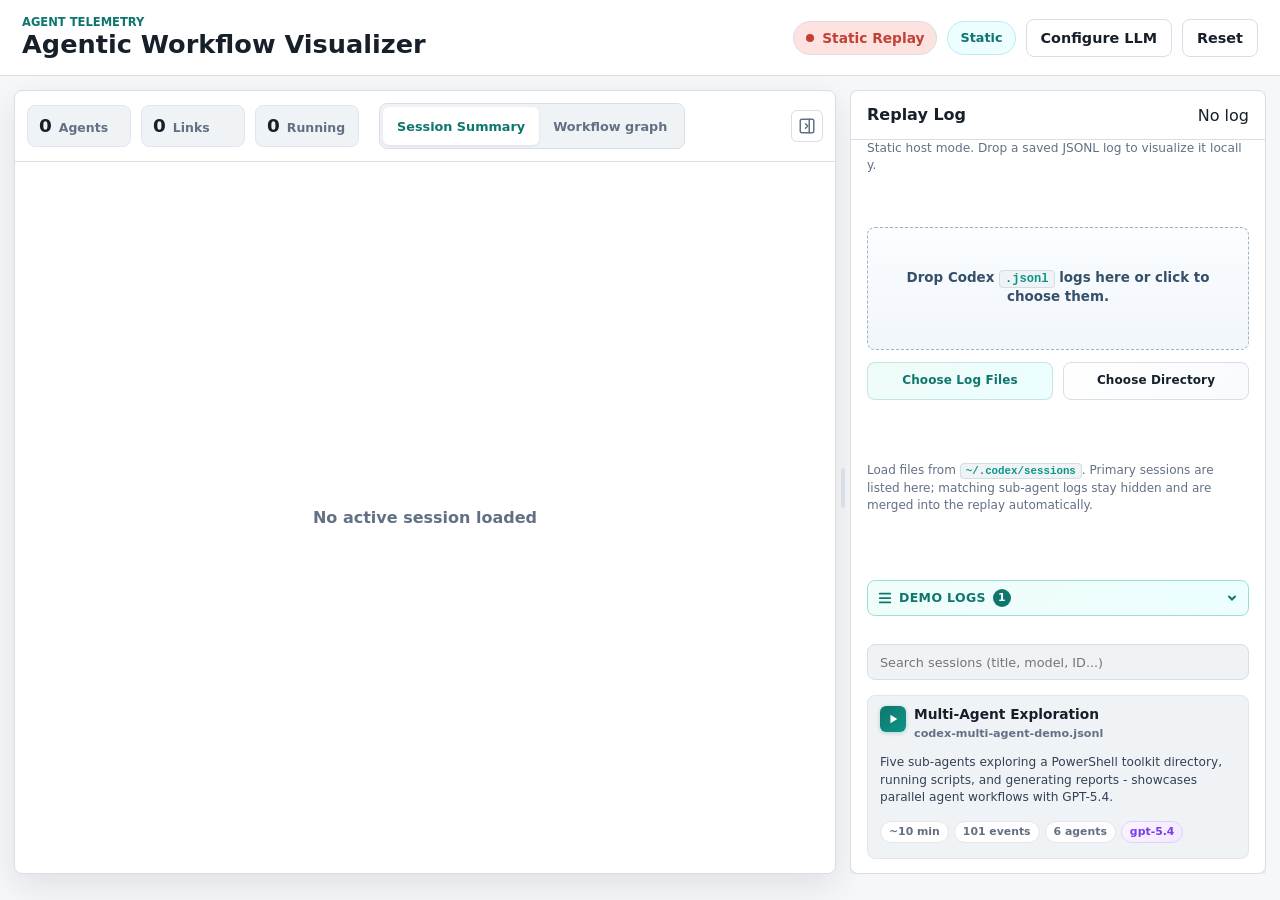
==== commit 1f0544bc: "feat: add sidebar shortcut and tooltip" ====
--- a/index.html
+++ b/index.html
@@ -4,13 +4,6 @@
         <meta charset="utf-8" />
         <meta name="viewport" content="width=device-width, initial-scale=1" />
         <title>Agentic Workflow Visualizer</title>
-        <script>
-            (() => {
-                if (localStorage.getItem("awv-theme") === "light") {
-                    document.documentElement.classList.add("light-theme");
-                }
-            })();
-        </script>
         <link
             rel="icon"
             href="data:image/svg+xml,%3Csvg xmlns='http://www.w3.org/2000/svg' viewBox='0 0 32 32'%3E%3Crect width='32' height='32' rx='7' fill='%230f766e'/%3E%3Cpath d='M8 16h16M16 8v16' stroke='white' stroke-width='3' stroke-linecap='round'/%3E%3C/svg%3E"
@@ -353,15 +346,6 @@
                         <span id="connection-text">Static Replay</span>
                     </div>
                     <div class="log-status" id="log-status">Live log</div>
-                    <button
-                        id="theme-toggle"
-                        class="theme-toggle"
-                        type="button"
-                        aria-label="Toggle light theme"
-                    >
-                        <span class="theme-moon" aria-hidden="true">☾</span>
-                        <span class="theme-sun">☀</span>
-                    </button>
                     <button id="llm-config-button" type="button">
                         Configure LLM
                     </button>
@@ -409,13 +393,6 @@
                                 type="button"
                             >
                                 Session Summary
-                            </button>
-                            <button
-                                id="view-analytics-btn"
-                                class="toggle-btn"
-                                type="button"
-                            >
-                                Project Analytics
                             </button>
                             <button
                                 id="view-graph-btn"
@@ -470,10 +447,6 @@
                                 <span>No active session loaded</span>
                             </div>
                         </div>
-                        <div
-                            id="project-dashboard"
-                            class="project-dashboard hidden"
-                        ></div>
                         <div class="empty-state" id="empty-state">
                             <span>Waiting for activity</span>
                         </div>
@@ -515,20 +488,20 @@
                                 </div>
                             </label>
                             <div class="replay-load-actions">
-                                <label
+                                <button
                                     id="pick-log-files"
                                     class="replay-picker-button"
-                                    for="replay-file"
+                                    type="button"
                                 >
                                     Choose Log Files
-                                </label>
-                                <label
+                                </button>
+                                <button
                                     id="pick-log-folder"
                                     class="replay-picker-button secondary"
-                                    for="replay-folder"
+                                    type="button"
                                 >
                                     Choose Directory
-                                </label>
+                                </button>
                             </div>
                             <p class="replay-dropnote" id="replay-dropnote"></p>
                             <div
--- a/style.css
+++ b/style.css
@@ -44,666 +44,6 @@
     overflow: hidden;
 }
 
-/* Dashboard theme: dark is the default; the blocking loader applies light before paint. */
-:root {
-    color-scheme: dark;
-    --bg: #101419;
-    --surface: #171d24;
-    --surface-strong: #222a34;
-    --ink: #eef4fb;
-    --muted: #a8b5c5;
-    --line: #344150;
-    --edge: #7d8c9d;
-    --running: #73a7ff;
-    --running-soft: #1c3152;
-    --complete: #60d6aa;
-    --complete-soft: #153d32;
-    --failed: #ff938a;
-    --failed-soft: #4d2528;
-    --pending: #b5bfcb;
-    --pending-soft: #2a333e;
-    --accent: #4fd1bd;
-    --warning: #f4bd54;
-    --shadow: 0 12px 34px rgb(0 0 0 / 28%);
-}
-
-html.light-theme {
-    color-scheme: light;
-    --bg: #f6f7f9;
-    --surface: #ffffff;
-    --surface-strong: #f0f3f6;
-    --ink: #17202a;
-    --muted: #627084;
-    --line: #d8dee6;
-    --edge: #8a98aa;
-    --running: #2563eb;
-    --running-soft: #dbeafe;
-    --complete: #16835f;
-    --complete-soft: #dff7ec;
-    --failed: #c24137;
-    --failed-soft: #fde2df;
-    --pending: #6b7280;
-    --pending-soft: #eef0f3;
-    --accent: #0f766e;
-    --warning: #a16207;
-    --shadow: 0 12px 34px rgb(24 33 43 / 10%);
-}
-
-.theme-toggle {
-    align-items: center;
-    display: inline-flex;
-    justify-content: center;
-    overflow: hidden;
-    padding: 0;
-    position: relative;
-    width: 38px;
-}
-
-.theme-toggle span {
-    color: var(--ink);
-    font-size: 1.15rem;
-    line-height: 1;
-    position: absolute;
-    transition:
-        opacity 0.35s ease,
-        transform 0.35s ease;
-}
-
-.theme-moon {
-    opacity: 1;
-    transform: rotate(0) scale(1);
-}
-
-.theme-sun {
-    opacity: 0;
-    transform: rotate(90deg) scale(0);
-}
-
-html.light-theme .theme-sun {
-    opacity: 1;
-    transform: rotate(0) scale(1);
-}
-
-html.light-theme .theme-moon {
-    opacity: 0;
-    transform: rotate(-90deg) scale(0);
-}
-
-.project-dashboard {
-    min-height: 100%;
-    padding: 28px;
-}
-
-.analytics-header {
-    align-items: flex-start;
-    display: flex;
-    gap: 24px;
-    justify-content: space-between;
-    margin-bottom: 18px;
-}
-
-.analytics-header h2,
-.analytics-card h3 {
-    margin: 5px 0;
-}
-
-.analytics-header p,
-.analytics-card-heading span {
-    color: var(--muted);
-    font-size: 0.85rem;
-    line-height: 1.45;
-    max-width: 660px;
-}
-
-.analytics-import-status {
-    background: var(--surface-strong);
-    border: 1px solid var(--line);
-    border-radius: 999px;
-    color: var(--muted);
-    font-size: 0.78rem;
-    font-weight: 750;
-    padding: 7px 10px;
-    white-space: nowrap;
-}
-
-.analytics-toolbar {
-    align-items: flex-end;
-    background: var(--surface);
-    border: 1px solid var(--line);
-    border-radius: 12px;
-    display: flex;
-    flex-wrap: wrap;
-    gap: 10px;
-    margin-bottom: 20px;
-    padding: 10px;
-}
-
-.analytics-toolbar > label {
-    color: var(--muted);
-    display: grid;
-    font-size: 0.76rem;
-    font-weight: 700;
-    gap: 5px;
-    text-transform: uppercase;
-}
-
-.analytics-toolbar select {
-    background: var(--surface-strong);
-    border: 1px solid var(--line);
-    border-radius: 7px;
-    color: var(--ink);
-    font: inherit;
-    max-width: 280px;
-    min-width: 220px;
-    padding: 7px;
-}
-
-.analytics-compare {
-    position: relative;
-}
-
-.analytics-compare-trigger,
-.analytics-clear-filter,
-.analytics-chip {
-    align-items: center;
-    background: var(--surface-strong);
-    border: 1px solid var(--line);
-    color: var(--ink);
-    display: inline-flex;
-    gap: 7px;
-    height: 34px;
-}
-
-.analytics-compare-trigger span {
-    align-items: center;
-    background: var(--accent);
-    border-radius: 99px;
-    color: #fff;
-    display: inline-flex;
-    font-size: 0.7rem;
-    height: 18px;
-    justify-content: center;
-    min-width: 18px;
-    padding: 0 5px;
-}
-
-.analytics-model-menu {
-    background: var(--surface);
-    border: 1px solid var(--line);
-    border-radius: 10px;
-    box-shadow: var(--shadow);
-    display: grid;
-    gap: 2px;
-    left: 0;
-    max-height: 260px;
-    overflow: auto;
-    padding: 7px;
-    position: absolute;
-    top: calc(100% + 8px);
-    width: 210px;
-    z-index: 20;
-}
-
-.analytics-model-option {
-    align-items: center;
-    border-radius: 6px;
-    color: var(--ink);
-    cursor: pointer;
-    display: flex;
-    font-size: 0.82rem;
-    gap: 8px;
-    padding: 7px;
-}
-
-.analytics-model-option:hover {
-    background: var(--surface-strong);
-}
-
-.analytics-chip-list {
-    align-items: center;
-    display: flex;
-    flex: 1;
-    flex-wrap: wrap;
-    gap: 6px;
-    min-width: 180px;
-}
-
-.analytics-chip {
-    border-color: color-mix(in srgb, var(--accent) 40%, var(--line));
-    color: var(--accent);
-    font-size: 0.76rem;
-    font-weight: 750;
-    height: 28px;
-    padding: 0 9px;
-}
-
-.analytics-chip span {
-    font-size: 1rem;
-    line-height: 1;
-}
-
-.analytics-hint,
-.analytics-muted {
-    color: var(--muted);
-    font-size: 0.76rem;
-}
-
-.analytics-kpis {
-    display: grid;
-    gap: 12px;
-    grid-template-columns: repeat(5, minmax(140px, 1fr));
-    margin-bottom: 20px;
-}
-
-.analytics-kpis article,
-.analytics-card,
-.analytics-empty {
-    background: var(--surface);
-    border: 1px solid var(--line);
-    border-radius: 12px;
-    box-shadow: var(--shadow);
-}
-
-.analytics-kpis article {
-    display: grid;
-    gap: 7px;
-    padding: 16px;
-}
-
-.analytics-kpis span {
-    color: var(--muted);
-    font-size: 0.75rem;
-    font-weight: 700;
-    text-transform: uppercase;
-}
-
-.analytics-kpis strong {
-    font-size: 1.3rem;
-}
-
-.analytics-kpis small {
-    color: var(--muted);
-    font-size: 0.7rem;
-}
-
-.analytics-card {
-    margin-bottom: 20px;
-    overflow: hidden;
-}
-
-.analytics-card-heading {
-    align-items: baseline;
-    display: flex;
-    flex-wrap: wrap;
-    gap: 16px;
-    justify-content: space-between;
-    padding: 16px 18px;
-}
-
-.analytics-card-heading h3 {
-    overflow: hidden;
-    text-overflow: ellipsis;
-    white-space: nowrap;
-}
-
-.analytics-table-wrap {
-    overflow-x: auto;
-}
-
-.analytics-table {
-    border-collapse: collapse;
-    min-width: 860px;
-    width: 100%;
-}
-
-.analytics-table th,
-.analytics-table td {
-    border-top: 1px solid var(--line);
-    padding: 12px 16px;
-    text-align: left;
-    vertical-align: middle;
-}
-
-.analytics-table th {
-    background: var(--surface);
-    color: var(--muted);
-    font-size: 0.75rem;
-    position: sticky;
-    top: 0;
-    text-transform: uppercase;
-    z-index: 1;
-}
-
-.analytics-project-link,
-.analytics-replay {
-    background: transparent;
-    border: 0;
-    color: var(--accent);
-    font: inherit;
-    font-weight: 700;
-    height: auto;
-    padding: 0;
-    text-align: left;
-}
-
-.analytics-project-cell {
-    max-width: 310px;
-}
-
-.analytics-project-cell > span,
-.analytics-project-cell .analytics-muted,
-.analytics-project-cell + td + td .analytics-muted,
-.analytics-table td .analytics-muted {
-    display: block;
-    margin-top: 3px;
-}
-
-.analytics-project-cell > span {
-    overflow: hidden;
-    text-overflow: ellipsis;
-    white-space: nowrap;
-}
-
-.scenario-values {
-    display: grid;
-    font-size: 0.78rem;
-    gap: 5px;
-}
-
-.cost-provenance {
-    border-radius: 99px;
-    display: inline-block;
-    font-size: 0.72rem;
-    font-weight: 700;
-    padding: 3px 7px;
-    text-transform: capitalize;
-}
-
-.cost-provenance.actual {
-    background: var(--complete-soft);
-    color: var(--complete);
-}
-
-.cost-provenance.estimated {
-    background: var(--pending-soft);
-    color: var(--muted);
-}
-
-.analytics-empty {
-    margin: 40px auto;
-    max-width: 560px;
-    padding: 32px;
-    text-align: center;
-}
-
-.analytics-session-cards {
-    display: none;
-}
-
-@media (max-width: 1050px) {
-    .analytics-header {
-        flex-direction: column;
-    }
-
-    .analytics-kpis {
-        grid-template-columns: repeat(2, minmax(0, 1fr));
-    }
-}
-
-@media (max-width: 760px) {
-    .analytics-session-table {
-        display: none;
-    }
-
-    .analytics-session-cards {
-        display: grid;
-        gap: 10px;
-        padding: 12px;
-    }
-
-    .analytics-session-card {
-        background: var(--surface-strong);
-        border: 1px solid var(--line);
-        border-radius: 10px;
-        display: grid;
-        gap: 12px;
-        padding: 14px;
-    }
-
-    .analytics-session-card > div {
-        align-items: center;
-        display: flex;
-        gap: 8px;
-        justify-content: space-between;
-    }
-
-    .analytics-session-card dl {
-        grid-template-columns: repeat(3, minmax(0, 1fr));
-    }
-
-    .analytics-session-card dl div {
-        background: transparent;
-        padding: 0;
-    }
-
-    .analytics-session-card dd {
-        font-size: 0.78rem;
-    }
-}
-
-@media (max-width: 620px) {
-    .project-dashboard {
-        padding: 14px;
-    }
-
-    .analytics-kpis {
-        grid-template-columns: 1fr;
-    }
-
-    .analytics-toolbar {
-        align-items: stretch;
-        flex-direction: column;
-        width: 100%;
-    }
-
-    .analytics-toolbar > label,
-    .analytics-toolbar select,
-    .analytics-compare-trigger,
-    .analytics-clear-filter {
-        width: 100%;
-    }
-
-    .analytics-model-menu {
-        width: 100%;
-    }
-
-    .analytics-import-status {
-        white-space: normal;
-    }
-
-    .analytics-session-card dl {
-        grid-template-columns: 1fr;
-    }
-}
-
-@supports not (view-transition-name: root) {
-    body,
-    button,
-    .analytics-card,
-    .analytics-kpis article {
-        transition:
-            background-color 0.3s ease,
-            border-color 0.3s ease,
-            color 0.3s ease;
-    }
-}
-
-::view-transition-old(root),
-::view-transition-new(root) {
-    animation: none;
-    mix-blend-mode: normal;
-}
-
-/* Legacy replay and graph components used light-only literals. */
-html:not(.light-theme) button:disabled,
-html:not(.light-theme) .button-link.is-disabled {
-    background: var(--surface-strong);
-    border-color: var(--line);
-    color: var(--muted);
-}
-
-html:not(.light-theme) button:hover,
-html:not(.light-theme) .button-link:hover,
-html:not(.light-theme) .panel-toggle:hover {
-    background: var(--surface-strong);
-    border-color: var(--accent);
-}
-
-html:not(.light-theme) .selected-action,
-html:not(.light-theme) .summary-description,
-html:not(.light-theme) .selected-prompt,
-html:not(.light-theme) .tool-run-title {
-    color: var(--ink);
-}
-
-html:not(.light-theme) .summary-card,
-html:not(.light-theme) .tool-history-card,
-html:not(.light-theme) .replay-dropzone,
-html:not(.light-theme) .replay-picker-button.secondary,
-html:not(.light-theme) .demo-log-card,
-html:not(.light-theme) .tool-run-item,
-html:not(.light-theme) .tool-run-item .tool-run-header {
-    background: var(--surface) !important;
-    border-color: var(--line) !important;
-    color: var(--ink);
-}
-
-html:not(.light-theme) .replay-dropzone:hover,
-html:not(.light-theme) .replay-dropzone.dragover,
-html:not(.light-theme) .replay-picker-button {
-    background: var(--complete-soft);
-    border-color: var(--accent);
-    color: var(--accent);
-}
-
-html:not(.light-theme) .tool-history-count,
-html:not(.light-theme) .tool-history-empty,
-html:not(.light-theme) .session-search-input,
-html:not(.light-theme) .replay-speed-select {
-    background: var(--surface-strong);
-    border-color: var(--line);
-    color: var(--ink);
-}
-
-html:not(.light-theme) .tool-history-status.running {
-    background: var(--running-soft);
-}
-
-html:not(.light-theme) .tool-history-status.complete {
-    background: var(--complete-soft);
-}
-
-html:not(.light-theme) .demo-log-description,
-html:not(.light-theme) .session-log-description,
-html:not(.light-theme) .tool-run-desc,
-html:not(.light-theme) .tool-run-caret {
-    color: var(--muted) !important;
-}
-
-html:not(.light-theme) .node-card,
-html:not(.light-theme) .status-pill,
-html:not(.light-theme) .card-badge.status {
-    fill: var(--surface);
-    stroke: var(--line);
-}
-
-html:not(.light-theme) .log-status,
-html:not(.light-theme) .demo-logs-toggle,
-html:not(.light-theme) .tool-history-count,
-html:not(.light-theme) .session-log-card.is-selected,
-html:not(.light-theme) .replay-transport button:hover {
-    background: var(--complete-soft);
-    border-color: var(--accent);
-    color: var(--accent);
-}
-
-html:not(.light-theme) .demo-logs-toggle:hover,
-html:not(.light-theme) .session-log-card.is-selected:hover {
-    background: color-mix(in srgb, var(--complete-soft) 70%, var(--surface));
-}
-
-html:not(.light-theme) .demo-log-pill,
-html:not(.light-theme) .replay-event-counter,
-html:not(.light-theme) .metric,
-html:not(.light-theme) .event-row,
-html:not(.light-theme) .prompt-card,
-html:not(.light-theme) .config-status,
-html:not(.light-theme) .agent-modal-close,
-html:not(.light-theme) .config-input {
-    background: var(--surface-strong);
-    border-color: var(--line);
-    color: var(--ink);
-}
-
-html:not(.light-theme) .demo-log-pill.model-pill {
-    background: #302349;
-    border-color: #6d52a7;
-    color: #cfb9ff;
-}
-
-html:not(.light-theme) .zoom-controls,
-html:not(.light-theme) .workspace.sidebar-collapsed #replay-player {
-    background: rgb(23 29 36 / 92%);
-    border-color: var(--line);
-}
-
-html:not(.light-theme) .subagent-prompt-banner {
-    background: #463612;
-    border-color: var(--warning);
-}
-
-html:not(.light-theme) .subagent-prompt-text,
-html:not(.light-theme) .subagent-prompt-icon,
-html:not(.light-theme) .subagent-prompt-dismiss,
-html:not(.light-theme) .replay-dropnote.is-warning {
-    color: #ffd889;
-}
-
-html:not(.light-theme) .edge-label,
-html:not(.light-theme) .node-summary,
-html:not(.light-theme) .node-action {
-    fill: var(--muted);
-}
-
-html:not(.light-theme) .node-card,
-html:not(.light-theme) .status-pill {
-    fill: var(--surface);
-    stroke: var(--line);
-}
-
-html:not(.light-theme) .node.running .node-card,
-html:not(.light-theme) .node.complete .node-card,
-html:not(.light-theme) .node.failed .node-card,
-html:not(.light-theme) .node.pending .node-card {
-    fill: var(--surface-strong);
-}
-
-html:not(.light-theme) .demo-logs-list::-webkit-scrollbar-thumb,
-html:not(.light-theme) .node-panel::-webkit-scrollbar-thumb,
-html:not(.light-theme) .replay-panel::-webkit-scrollbar-thumb,
-html:not(.light-theme) .event-feed::-webkit-scrollbar-thumb {
-    background-color: var(--line);
-}
-
-html:not(.light-theme)
-    .replay-progress-track
-    input[type="range"]::-webkit-slider-thumb,
-html:not(.light-theme)
-    .replay-progress-track
-    input[type="range"]::-moz-range-thumb {
-    border-color: var(--surface);
-}
-
 .hidden {
     display: none !important;
 }
